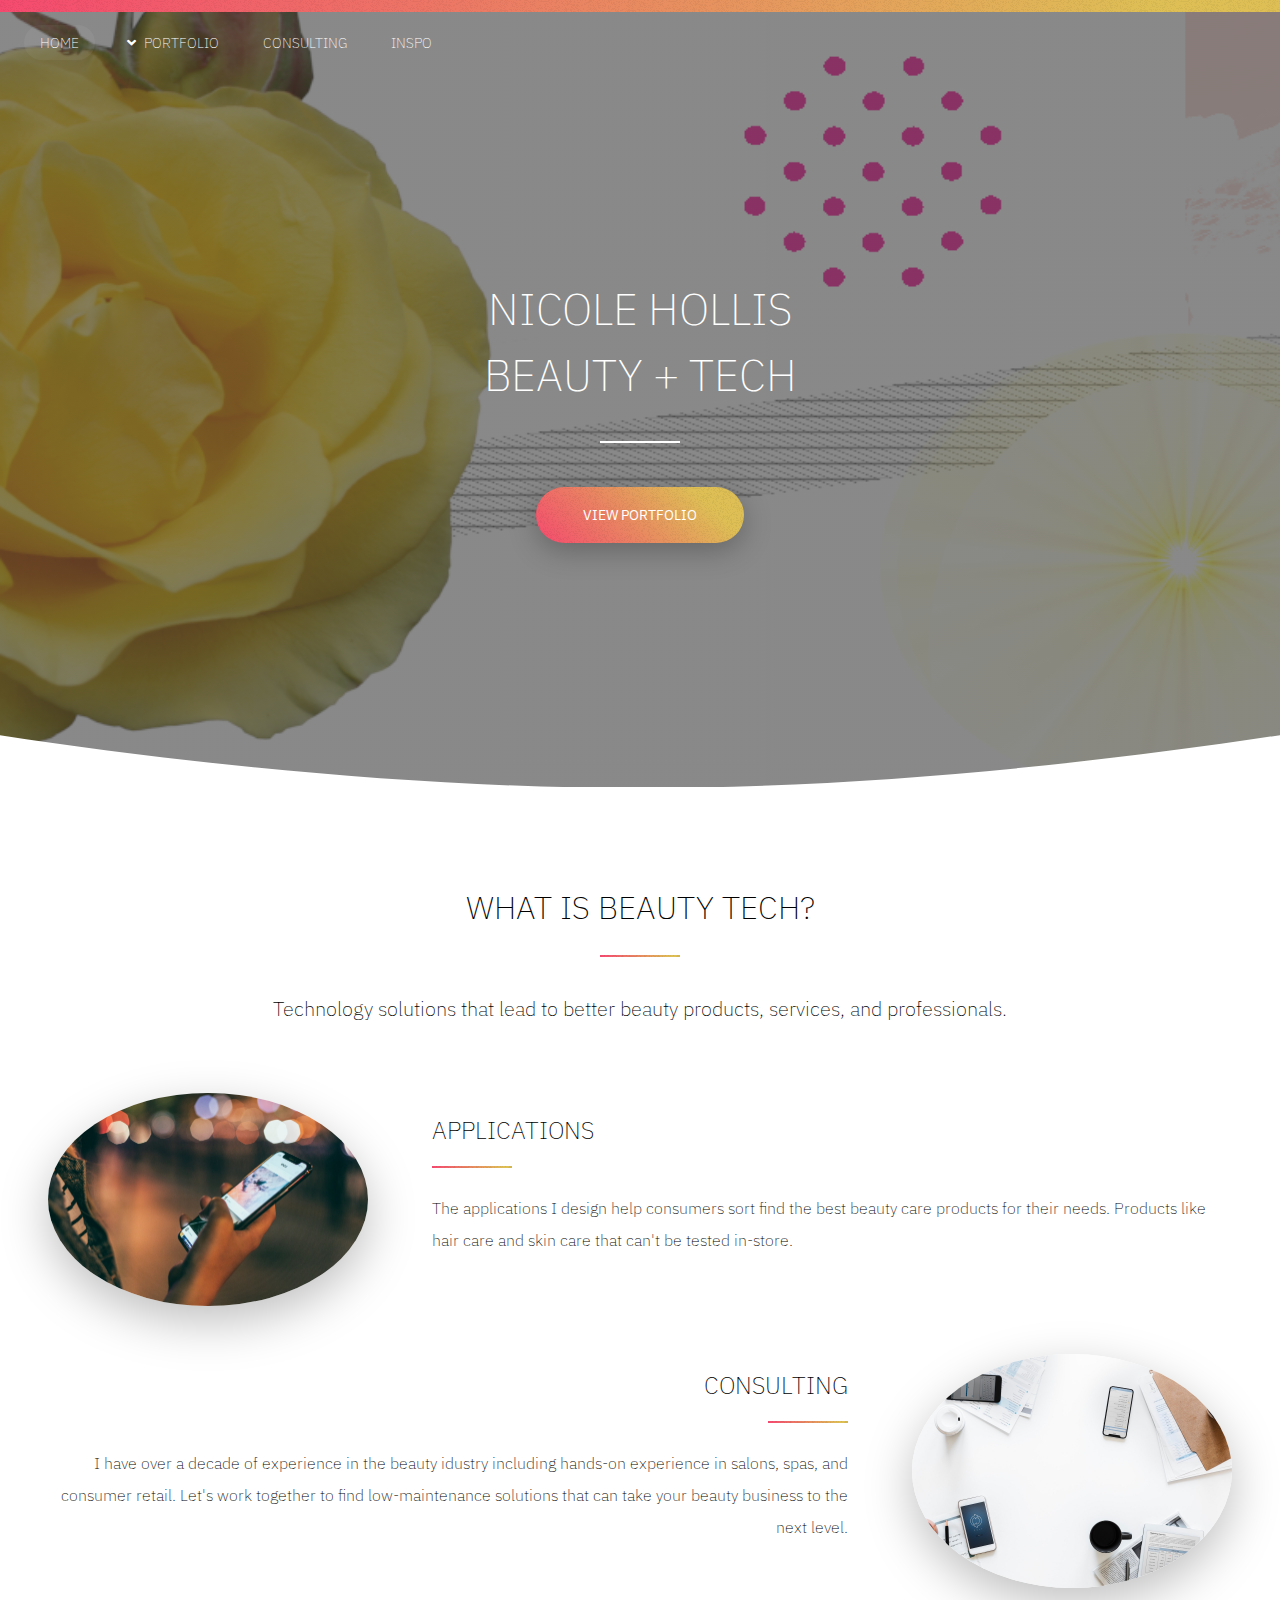
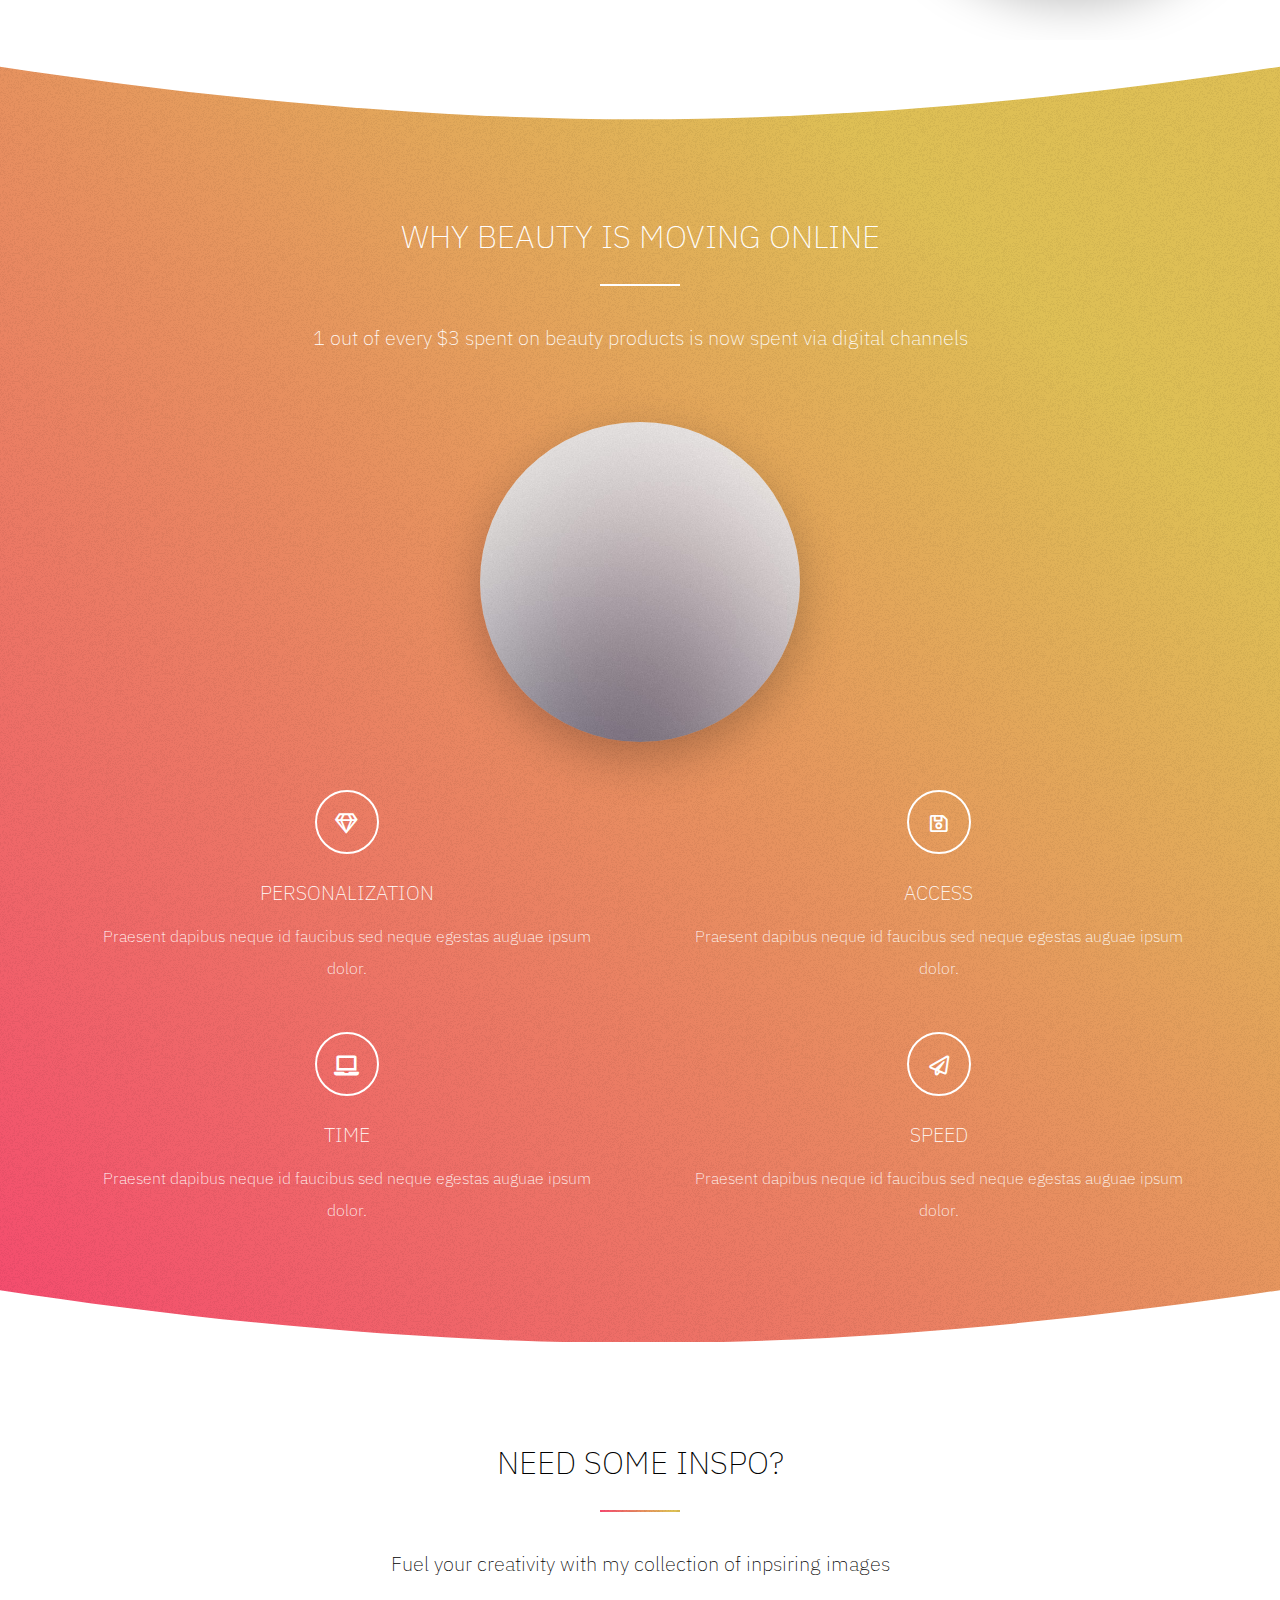
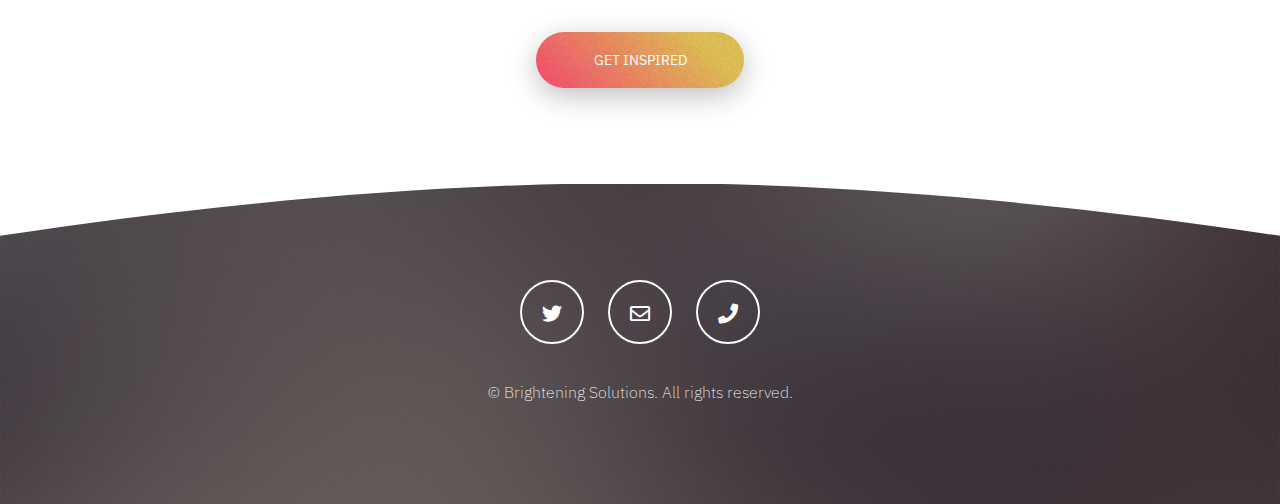
==== orange/index.html @ 6c5ded45 "Completed MVP" ====
<!DOCTYPE HTML>
<!--
	Hyperbolic by Pixelarity
	pixelarity.com | hello@pixelarity.com
	License: pixelarity.com/license
-->
<html>

<head>
	<title>Nicole Hollis</title>
	<meta charset="utf-8" />
	<meta name="viewport" content="width=device-width, initial-scale=1, user-scalable=no" />
	<meta name="description" content="" />
	<meta name="keywords" content="" />
	<link rel="stylesheet" href="assets/css/main.css" />
</head>

<body class="is-preload">

	<!-- Wrapper -->
	<div id="wrapper">

		<!-- Header -->
		<section id="header" class="alt">

			<!-- Nav -->
			<nav id="nav">
				<ul>
					<li class="current"><a href="index.html">Home</a></li>
					<li>
						<a href="#" class="icon solid fa-angle-down">Portfolio</a>
						<ul>
							<li><a href="#">Consumer</a></li>
							<li><a href="#">Enterprise</a></li>
							<li><a href="#">Just for Fun</a></li>
							<li>
								<!-- <a href="#">Submenu</a> -->
								<!-- <ul>
									<li><a href="#">Option One</a></li>
									<li><a href="#">Option Two</a></li>
									<li><a href="#">Option Three</a></li>
									<li><a href="#">Option Four</a></li>
								</ul> -->
							</li>
						</ul>
					</li>
					<li><a href="generic.html">Consulting</a></li>
					<li><a href="elements.html">Inspo</a></li>
				</ul>
			</nav>

		</section>

		<!-- Banner -->
		<section id="banner">
			<div class="content">
				<header class="major special">
					<h1>nicole hollis <br />
					beauty + tech</h1>


				</header>
				<ul class="actions special">
					<li><a href="#first" class="button primary wide scrolly">View Portfolio</a></li>
				</ul>
			</div>
		</section>

		<!-- Section -->
		<section class="wrapper style1" id="first">
			<div class="inner">
				<header class="major special">
					<h2>What is beauty tech?</h2>
					<p>Technology solutions that lead to better beauty products, services, and professionals.</p>
				</header>
				<div class="spotlights">
					<section>
						<div class="image"><img src="images/app-image.jpg" alt="" /></div>
						<div class="content">
							<header class="major">
								<h3>Applications</h3>
							</header>
							<p>The applications I design help consumers sort find the best beauty care products for their needs. Products like hair care and skin care that can't be tested in-store. </p>
						</div>
					</section>
					<section>
						<div class="image"><img src="images/consulting-image.jpg" alt="" /></div>
						<div class="content">
							<header class="major">
								<h3>Consulting</h3>
							</header>
							<p>I have over a decade of experience in the beauty idustry including hands-on experience in salons, spas, and consumer retail. Let's work together to find low-maintenance solutions that can take your beauty business to the next level. </p>
						</div>
					</section>
				</div>
			</div>
		</section>

		<!-- Section -->
		<section class="wrapper style2 alt">
			<div class="inner">
				<header class="major special">
					<h2>Why beauty is moving online</h2>
					<p>1 out of every $3 spent on beauty products is now spent via digital channels  </p>
				</header>
				<div class="features">
					<ul>
						<li>
							<span class="icon alt major fa-gem"></span>
							<h3>Personalization</h3>
							<p>Praesent dapibus neque id faucibus sed neque egestas auguae ipsum dolor.</p>
						</li>
						<li>
							<span class="icon alt major solid fa-laptop"></span>
							<h3>Time</h3>
							<p>Praesent dapibus neque id faucibus sed neque egestas auguae ipsum dolor.</p>
						</li>
					</ul>
					<span class="image"><img src="images/pic03.jpg" alt="" /></span>
					<ul>
						<li>
							<span class="icon alt major fa-save"></span>
							<h3>Access</h3>
							<p>Praesent dapibus neque id faucibus sed neque egestas auguae ipsum dolor.</p>
						</li>
						<li>
							<span class="icon alt major fa-paper-plane"></span>
							<h3>Speed</h3>
							<p>Praesent dapibus neque id faucibus sed neque egestas auguae ipsum dolor.</p>
						</li>
					</ul>
				</div>
			</div>
		</section>

		<!-- Section -->
		<section class="wrapper style1">
			<div class="inner">
				<header class="major special alt">
					<h2>Need Some Inspo?</h2>
					<p>Fuel your creativity with my collection of inpsiring images</p>
				</header>
				<ul class="actions special">
					<li><a href="#" class="button primary wide">Get Inspired</a></li>
				</ul>
			</div>
		</section>

		<!-- Footer -->
		<section id="footer">
			<ul class="icons">
				<li><a href="twitter.com/beautytechy" class="icon alt brands fa-twitter"><span class="label">Twitter</span></a></li>
				<!-- <li><a href="#" class="icon alt brands fa-facebook-f"><span class="label">Facebook</span></a></li> -->
				<!-- <li><a href="#" class="icon alt brands fa-instagram"><span class="label">Instagram</span></a></li> -->
				<li><a href="mailto:nicole@brighteningsolutions.com" class="icon alt fa-envelope"><span class="label">Email</span></a></li>
				<li><a href="tel:+1-310-571-7264" class="icon alt solid fa-phone"><span class="label">Phone</span></a></li>
			</ul>
			<p class="copyright">
				&copy; Brightening Solutions. All rights reserved.
			</p>
		</section>

	</div>

	<!-- Scripts -->
	<script src="assets/js/jquery.min.js"></script>
	<script src="assets/js/jquery.dropotron.min.js"></script>
	<script src="assets/js/jquery.scrollex.min.js"></script>
	<script src="assets/js/jquery.scrolly.min.js"></script>
	<script src="assets/js/browser.min.js"></script>
	<script src="assets/js/breakpoints.min.js"></script>
	<script src="assets/js/util.js"></script>
	<script src="assets/js/main.js"></script>

</body>

</html>
---- orange/assets/css/main.css ----
@import url(fontawesome-all.min.css);
@import url("https://fonts.googleapis.com/css?family=IBM+Plex+Sans:200,200i,400,400i");

/*
	Hyperbolic by Pixelarity
	pixelarity.com | hello@pixelarity.com
	License: pixelarity.com/license
*/

html, body, div, span, applet, object,
iframe, h1, h2, h3, h4, h5, h6, p, blockquote,
pre, a, abbr, acronym, address, big, cite,
code, del, dfn, em, img, ins, kbd, q, s, samp,
small, strike, strong, sub, sup, tt, var, b,
u, i, center, dl, dt, dd, ol, ul, li, fieldset,
form, label, legend, table, caption, tbody,
tfoot, thead, tr, th, td, article, aside,
canvas, details, embed, figure, figcaption,
footer, header, hgroup, menu, nav, output, ruby,
section, summary, time, mark, audio, video {
	margin: 0;
	padding: 0;
	border: 0;
	font-size: 100%;
	font: inherit;
	vertical-align: baseline;}

article, aside, details, figcaption, figure,
footer, header, hgroup, menu, nav, section {
	display: block;}

body {
	line-height: 1;
}

ol, ul {
	list-style: none;
}

blockquote, q {
	quotes: none;
}

	blockquote:before, blockquote:after, q:before, q:after {
		content: '';
		content: none;
	}

table {
	border-collapse: collapse;
	border-spacing: 0;
}

body {
	-webkit-text-size-adjust: none;
}

mark {
	background-color: transparent;
	color: inherit;
}

input::-moz-focus-inner {
	border: 0;
	padding: 0;
}

input, select, textarea {
	-moz-appearance: none;
	-webkit-appearance: none;
	-ms-appearance: none;
	appearance: none;
}

/* Basic */

	@-ms-viewport {
		width: device-width;
	}

	body {
		-ms-overflow-style: scrollbar;
	}

	@media screen and (max-width: 480px) {

		html, body {
			min-width: 320px;
		}

	}

	html {
		box-sizing: border-box;
	}

	*, *:before, *:after {
		box-sizing: inherit;
	}

	body.is-preload *, body.is-preload *:before, body.is-preload *:after {
		-moz-animation: none !important;
		-webkit-animation: none !important;
		-ms-animation: none !important;
		animation: none !important;
		-moz-transition: none !important;
		-webkit-transition: none !important;
		-ms-transition: none !important;
		transition: none !important;
	}

/* Typography */

	html {
		font-size: 14pt;
	}

		@media screen and (max-width: 1680px) {

			html {
				font-size: 12pt;
			}

		}

		@media screen and (max-width: 736px) {

			html {
				font-size: 11pt;
			}

		}

		@media screen and (max-width: 360px) {

			html {
				font-size: 10pt;
			}

		}

	body {
		background-color: #333333;
		color: #000000;
	}

	body, input, select, textarea {
		font-family: "IBM Plex Sans", Helvetica, sans-serif;
		font-weight: 200;
		font-size: 1rem;
		line-height: 2;
	}

	a {
		-moz-transition: color 0.2s ease-in-out, border-bottom-color 0.2s ease-in-out;
		-webkit-transition: color 0.2s ease-in-out, border-bottom-color 0.2s ease-in-out;
		-ms-transition: color 0.2s ease-in-out, border-bottom-color 0.2s ease-in-out;
		transition: color 0.2s ease-in-out, border-bottom-color 0.2s ease-in-out;
		border-bottom: dotted 1px;
		text-decoration: none;
	}

		a:hover {
			border-bottom-color: transparent;
		}

	strong, b {
		font-weight: 400;
	}

	em, i {
		font-style: italic;
	}

	p {
		margin: 0 0 2rem 0;
	}

	h1, h2, h3, h4, h5, h6 {
		font-weight: 200;
		line-height: 1.5;
		margin: 0 0 1.5rem 0;
		text-transform: uppercase;
	}

		h1 a, h2 a, h3 a, h4 a, h5 a, h6 a {
			color: inherit;
			text-decoration: none;
		}

	h1 {
		font-size: 3.25rem;
	}

	h2 {
		font-size: 2.5rem;
	}

	h3 {
		font-size: 1.75rem;
	}

	h4 {
		font-size: 1.25rem;
	}

	h5 {
		font-size: 0.9rem;
	}

	h6 {
		font-size: 0.7rem;
	}

	@media screen and (max-width: 1280px) {

		h1 {
			font-size: 2.75rem;
		}

		h2 {
			font-size: 2rem;
		}

		h3 {
			font-size: 1.5rem;
		}

	}

	@media screen and (max-width: 736px) {

		h1 {
			font-size: 2.25rem;
		}

		h2 {
			font-size: 1.5rem;
		}

		h3 {
			font-size: 1.25rem;
		}

	}

	sub {
		font-size: 0.8rem;
		position: relative;
		top: 0.5rem;
	}

	sup {
		font-size: 0.8rem;
		position: relative;
		top: -0.5rem;
	}

	blockquote {
		border-left: solid 0.5rem;
		font-style: italic;
		margin: 0 0 2rem 0;
		padding: 1rem 0 1rem 2rem;
	}

	code {
		border-radius: 6px;
		border: solid 1px;
		font-family: "Courier New", monospace;
		font-size: 0.9rem;
		margin: 0 0.25rem;
		padding: 0.25rem 0.65rem;
	}

	pre {
		-webkit-overflow-scrolling: touch;
		font-family: "Courier New", monospace;
		font-size: 0.9rem;
		margin: 0 0 2rem 0;
	}

		pre code {
			display: block;
			line-height: 1.75;
			padding: 1rem 1.5rem;
			overflow-x: auto;
		}

	hr {
		border: 0;
		border-bottom: solid 1px;
		margin: 2rem 0;
	}

		hr.major {
			margin: 4rem 0;
		}

		@media screen and (max-width: 736px) {

			hr.major {
				margin: 3rem 0;
			}

		}

	header.major h1, header.major h2, header.major h3, header.major h4, header.major h5, header.major h6 {
		margin: 0 0 0.875em 0;
		padding-bottom: 0.875em;
	}

		header.major h1:after, header.major h2:after, header.major h3:after, header.major h4:after, header.major h5:after, header.major h6:after {
			position: relative;
			top: 0.75em;
			content: '';
			height: 2px;
			display: block;
			width: 5rem;
		}

	header.major p {
		font-size: 1.25rem;
		margin: 0 0 6rem 0;
	}

	header.major.alt {
		margin-bottom: -3rem;
	}

	header.special {
		text-align: center;
	}

		header.special.major h1:after, header.special.major h2:after, header.special.major h3:after, header.special.major h4:after, header.special.major h5:after, header.special.major h6:after {
			margin: 0 auto;
		}

	@media screen and (max-width: 1280px) {

		header.major p {
			margin: 0 0 4rem 0;
		}

		header.major.alt {
			margin-bottom: -1rem;
		}

	}

	@media screen and (max-width: 736px) {

		header.major p {
			font-size: 1rem;
			margin: 0 0 3rem 0;
		}

		header.major.alt {
			margin-bottom: -1rem;
		}

	}

	@media screen and (max-width: 480px) {

		header.major p br {
			display: none;
		}

	}

	input, select, textarea {
		color: #000000;
	}

	a {
		color: #f54a6f;
	}

	strong, b {
		color: #000000;
	}

	h1, h2, h3, h4, h5, h6 {
		color: #000000;
	}

	blockquote {
		border-left-color: rgba(0, 0, 0, 0.125);
	}

	code {
		background: rgba(0, 0, 0, 0.05);
		border-color: rgba(0, 0, 0, 0.125);
	}

	hr {
		border-bottom-color: rgba(0, 0, 0, 0.125);
	}

	header.major h1:after, header.major h2:after, header.major h3:after, header.major h4:after, header.major h5:after, header.major h6:after {
		background-color: #f54a6f;
		background-image: url("../../images/overlay.png"), linear-gradient(90deg, rgba(245, 74, 111, 0), #debf55 90%);
		background-size: auto, auto;
		background-repeat: repeat, no-repeat;
	}

/* Row */

	.row {
		display: flex;
		flex-wrap: wrap;
		box-sizing: border-box;
		align-items: stretch;
	}

		.row > * {
			box-sizing: border-box;
		}

		.row.gtr-uniform > * > :last-child {
			margin-bottom: 0;
		}

		.row.aln-left {
			justify-content: flex-start;
		}

		.row.aln-center {
			justify-content: center;
		}

		.row.aln-right {
			justify-content: flex-end;
		}

		.row.aln-top {
			align-items: flex-start;
		}

		.row.aln-middle {
			align-items: center;
		}

		.row.aln-bottom {
			align-items: flex-end;
		}

		.row > .imp {
			order: -1;
		}

		.row > .col-1 {
			width: 8.33333%;
		}

		.row > .off-1 {
			margin-left: 8.33333%;
		}

		.row > .col-2 {
			width: 16.66667%;
		}

		.row > .off-2 {
			margin-left: 16.66667%;
		}

		.row > .col-3 {
			width: 25%;
		}

		.row > .off-3 {
			margin-left: 25%;
		}

		.row > .col-4 {
			width: 33.33333%;
		}

		.row > .off-4 {
			margin-left: 33.33333%;
		}

		.row > .col-5 {
			width: 41.66667%;
		}

		.row > .off-5 {
			margin-left: 41.66667%;
		}

		.row > .col-6 {
			width: 50%;
		}

		.row > .off-6 {
			margin-left: 50%;
		}

		.row > .col-7 {
			width: 58.33333%;
		}

		.row > .off-7 {
			margin-left: 58.33333%;
		}

		.row > .col-8 {
			width: 66.66667%;
		}

		.row > .off-8 {
			margin-left: 66.66667%;
		}

		.row > .col-9 {
			width: 75%;
		}

		.row > .off-9 {
			margin-left: 75%;
		}

		.row > .col-10 {
			width: 83.33333%;
		}

		.row > .off-10 {
			margin-left: 83.33333%;
		}

		.row > .col-11 {
			width: 91.66667%;
		}

		.row > .off-11 {
			margin-left: 91.66667%;
		}

		.row > .col-12 {
			width: 100%;
		}

		.row > .off-12 {
			margin-left: 100%;
		}

		.row.gtr-0 {
			margin-top: 0;
			margin-left: 0rem;
		}

			.row.gtr-0 > * {
				padding: 0 0 0 0rem;
			}

			.row.gtr-0.gtr-uniform {
				margin-top: 0rem;
			}

				.row.gtr-0.gtr-uniform > * {
					padding-top: 0rem;
				}

		.row.gtr-25 {
			margin-top: 0;
			margin-left: -0.5rem;
		}

			.row.gtr-25 > * {
				padding: 0 0 0 0.5rem;
			}

			.row.gtr-25.gtr-uniform {
				margin-top: -0.5rem;
			}

				.row.gtr-25.gtr-uniform > * {
					padding-top: 0.5rem;
				}

		.row.gtr-50 {
			margin-top: 0;
			margin-left: -1rem;
		}

			.row.gtr-50 > * {
				padding: 0 0 0 1rem;
			}

			.row.gtr-50.gtr-uniform {
				margin-top: -1rem;
			}

				.row.gtr-50.gtr-uniform > * {
					padding-top: 1rem;
				}

		.row {
			margin-top: 0;
			margin-left: -2rem;
		}

			.row > * {
				padding: 0 0 0 2rem;
			}

			.row.gtr-uniform {
				margin-top: -2rem;
			}

				.row.gtr-uniform > * {
					padding-top: 2rem;
				}

		.row.gtr-150 {
			margin-top: 0;
			margin-left: -3rem;
		}

			.row.gtr-150 > * {
				padding: 0 0 0 3rem;
			}

			.row.gtr-150.gtr-uniform {
				margin-top: -3rem;
			}

				.row.gtr-150.gtr-uniform > * {
					padding-top: 3rem;
				}

		.row.gtr-200 {
			margin-top: 0;
			margin-left: -4rem;
		}

			.row.gtr-200 > * {
				padding: 0 0 0 4rem;
			}

			.row.gtr-200.gtr-uniform {
				margin-top: -4rem;
			}

				.row.gtr-200.gtr-uniform > * {
					padding-top: 4rem;
				}

		@media screen and (max-width: 1680px) {

			.row {
				display: flex;
				flex-wrap: wrap;
				box-sizing: border-box;
				align-items: stretch;
			}

				.row > * {
					box-sizing: border-box;
				}

				.row.gtr-uniform > * > :last-child {
					margin-bottom: 0;
				}

				.row.aln-left {
					justify-content: flex-start;
				}

				.row.aln-center {
					justify-content: center;
				}

				.row.aln-right {
					justify-content: flex-end;
				}

				.row.aln-top {
					align-items: flex-start;
				}

				.row.aln-middle {
					align-items: center;
				}

				.row.aln-bottom {
					align-items: flex-end;
				}

				.row > .imp-xlarge {
					order: -1;
				}

				.row > .col-1-xlarge {
					width: 8.33333%;
				}

				.row > .off-1-xlarge {
					margin-left: 8.33333%;
				}

				.row > .col-2-xlarge {
					width: 16.66667%;
				}

				.row > .off-2-xlarge {
					margin-left: 16.66667%;
				}

				.row > .col-3-xlarge {
					width: 25%;
				}

				.row > .off-3-xlarge {
					margin-left: 25%;
				}

				.row > .col-4-xlarge {
					width: 33.33333%;
				}

				.row > .off-4-xlarge {
					margin-left: 33.33333%;
				}

				.row > .col-5-xlarge {
					width: 41.66667%;
				}

				.row > .off-5-xlarge {
					margin-left: 41.66667%;
				}

				.row > .col-6-xlarge {
					width: 50%;
				}

				.row > .off-6-xlarge {
					margin-left: 50%;
				}

				.row > .col-7-xlarge {
					width: 58.33333%;
				}

				.row > .off-7-xlarge {
					margin-left: 58.33333%;
				}

				.row > .col-8-xlarge {
					width: 66.66667%;
				}

				.row > .off-8-xlarge {
					margin-left: 66.66667%;
				}

				.row > .col-9-xlarge {
					width: 75%;
				}

				.row > .off-9-xlarge {
					margin-left: 75%;
				}

				.row > .col-10-xlarge {
					width: 83.33333%;
				}

				.row > .off-10-xlarge {
					margin-left: 83.33333%;
				}

				.row > .col-11-xlarge {
					width: 91.66667%;
				}

				.row > .off-11-xlarge {
					margin-left: 91.66667%;
				}

				.row > .col-12-xlarge {
					width: 100%;
				}

				.row > .off-12-xlarge {
					margin-left: 100%;
				}

				.row.gtr-0 {
					margin-top: 0;
					margin-left: 0rem;
				}

					.row.gtr-0 > * {
						padding: 0 0 0 0rem;
					}

					.row.gtr-0.gtr-uniform {
						margin-top: 0rem;
					}

						.row.gtr-0.gtr-uniform > * {
							padding-top: 0rem;
						}

				.row.gtr-25 {
					margin-top: 0;
					margin-left: -0.5rem;
				}

					.row.gtr-25 > * {
						padding: 0 0 0 0.5rem;
					}

					.row.gtr-25.gtr-uniform {
						margin-top: -0.5rem;
					}

						.row.gtr-25.gtr-uniform > * {
							padding-top: 0.5rem;
						}

				.row.gtr-50 {
					margin-top: 0;
					margin-left: -1rem;
				}

					.row.gtr-50 > * {
						padding: 0 0 0 1rem;
					}

					.row.gtr-50.gtr-uniform {
						margin-top: -1rem;
					}

						.row.gtr-50.gtr-uniform > * {
							padding-top: 1rem;
						}

				.row {
					margin-top: 0;
					margin-left: -2rem;
				}

					.row > * {
						padding: 0 0 0 2rem;
					}

					.row.gtr-uniform {
						margin-top: -2rem;
					}

						.row.gtr-uniform > * {
							padding-top: 2rem;
						}

				.row.gtr-150 {
					margin-top: 0;
					margin-left: -3rem;
				}

					.row.gtr-150 > * {
						padding: 0 0 0 3rem;
					}

					.row.gtr-150.gtr-uniform {
						margin-top: -3rem;
					}

						.row.gtr-150.gtr-uniform > * {
							padding-top: 3rem;
						}

				.row.gtr-200 {
					margin-top: 0;
					margin-left: -4rem;
				}

					.row.gtr-200 > * {
						padding: 0 0 0 4rem;
					}

					.row.gtr-200.gtr-uniform {
						margin-top: -4rem;
					}

						.row.gtr-200.gtr-uniform > * {
							padding-top: 4rem;
						}

		}

		@media screen and (max-width: 1280px) {

			.row {
				display: flex;
				flex-wrap: wrap;
				box-sizing: border-box;
				align-items: stretch;
			}

				.row > * {
					box-sizing: border-box;
				}

				.row.gtr-uniform > * > :last-child {
					margin-bottom: 0;
				}

				.row.aln-left {
					justify-content: flex-start;
				}

				.row.aln-center {
					justify-content: center;
				}

				.row.aln-right {
					justify-content: flex-end;
				}

				.row.aln-top {
					align-items: flex-start;
				}

				.row.aln-middle {
					align-items: center;
				}

				.row.aln-bottom {
					align-items: flex-end;
				}

				.row > .imp-large {
					order: -1;
				}

				.row > .col-1-large {
					width: 8.33333%;
				}

				.row > .off-1-large {
					margin-left: 8.33333%;
				}

				.row > .col-2-large {
					width: 16.66667%;
				}

				.row > .off-2-large {
					margin-left: 16.66667%;
				}

				.row > .col-3-large {
					width: 25%;
				}

				.row > .off-3-large {
					margin-left: 25%;
				}

				.row > .col-4-large {
					width: 33.33333%;
				}

				.row > .off-4-large {
					margin-left: 33.33333%;
				}

				.row > .col-5-large {
					width: 41.66667%;
				}

				.row > .off-5-large {
					margin-left: 41.66667%;
				}

				.row > .col-6-large {
					width: 50%;
				}

				.row > .off-6-large {
					margin-left: 50%;
				}

				.row > .col-7-large {
					width: 58.33333%;
				}

				.row > .off-7-large {
					margin-left: 58.33333%;
				}

				.row > .col-8-large {
					width: 66.66667%;
				}

				.row > .off-8-large {
					margin-left: 66.66667%;
				}

				.row > .col-9-large {
					width: 75%;
				}

				.row > .off-9-large {
					margin-left: 75%;
				}

				.row > .col-10-large {
					width: 83.33333%;
				}

				.row > .off-10-large {
					margin-left: 83.33333%;
				}

				.row > .col-11-large {
					width: 91.66667%;
				}

				.row > .off-11-large {
					margin-left: 91.66667%;
				}

				.row > .col-12-large {
					width: 100%;
				}

				.row > .off-12-large {
					margin-left: 100%;
				}

				.row.gtr-0 {
					margin-top: 0;
					margin-left: 0rem;
				}

					.row.gtr-0 > * {
						padding: 0 0 0 0rem;
					}

					.row.gtr-0.gtr-uniform {
						margin-top: 0rem;
					}

						.row.gtr-0.gtr-uniform > * {
							padding-top: 0rem;
						}

				.row.gtr-25 {
					margin-top: 0;
					margin-left: -0.375rem;
				}

					.row.gtr-25 > * {
						padding: 0 0 0 0.375rem;
					}

					.row.gtr-25.gtr-uniform {
						margin-top: -0.375rem;
					}

						.row.gtr-25.gtr-uniform > * {
							padding-top: 0.375rem;
						}

				.row.gtr-50 {
					margin-top: 0;
					margin-left: -0.75rem;
				}

					.row.gtr-50 > * {
						padding: 0 0 0 0.75rem;
					}

					.row.gtr-50.gtr-uniform {
						margin-top: -0.75rem;
					}

						.row.gtr-50.gtr-uniform > * {
							padding-top: 0.75rem;
						}

				.row {
					margin-top: 0;
					margin-left: -1.5rem;
				}

					.row > * {
						padding: 0 0 0 1.5rem;
					}

					.row.gtr-uniform {
						margin-top: -1.5rem;
					}

						.row.gtr-uniform > * {
							padding-top: 1.5rem;
						}

				.row.gtr-150 {
					margin-top: 0;
					margin-left: -2.25rem;
				}

					.row.gtr-150 > * {
						padding: 0 0 0 2.25rem;
					}

					.row.gtr-150.gtr-uniform {
						margin-top: -2.25rem;
					}

						.row.gtr-150.gtr-uniform > * {
							padding-top: 2.25rem;
						}

				.row.gtr-200 {
					margin-top: 0;
					margin-left: -3rem;
				}

					.row.gtr-200 > * {
						padding: 0 0 0 3rem;
					}

					.row.gtr-200.gtr-uniform {
						margin-top: -3rem;
					}

						.row.gtr-200.gtr-uniform > * {
							padding-top: 3rem;
						}

		}

		@media screen and (max-width: 980px) {

			.row {
				display: flex;
				flex-wrap: wrap;
				box-sizing: border-box;
				align-items: stretch;
			}

				.row > * {
					box-sizing: border-box;
				}

				.row.gtr-uniform > * > :last-child {
					margin-bottom: 0;
				}

				.row.aln-left {
					justify-content: flex-start;
				}

				.row.aln-center {
					justify-content: center;
				}

				.row.aln-right {
					justify-content: flex-end;
				}

				.row.aln-top {
					align-items: flex-start;
				}

				.row.aln-middle {
					align-items: center;
				}

				.row.aln-bottom {
					align-items: flex-end;
				}

				.row > .imp-medium {
					order: -1;
				}

				.row > .col-1-medium {
					width: 8.33333%;
				}

				.row > .off-1-medium {
					margin-left: 8.33333%;
				}

				.row > .col-2-medium {
					width: 16.66667%;
				}

				.row > .off-2-medium {
					margin-left: 16.66667%;
				}

				.row > .col-3-medium {
					width: 25%;
				}

				.row > .off-3-medium {
					margin-left: 25%;
				}

				.row > .col-4-medium {
					width: 33.33333%;
				}

				.row > .off-4-medium {
					margin-left: 33.33333%;
				}

				.row > .col-5-medium {
					width: 41.66667%;
				}

				.row > .off-5-medium {
					margin-left: 41.66667%;
				}

				.row > .col-6-medium {
					width: 50%;
				}

				.row > .off-6-medium {
					margin-left: 50%;
				}

				.row > .col-7-medium {
					width: 58.33333%;
				}

				.row > .off-7-medium {
					margin-left: 58.33333%;
				}

				.row > .col-8-medium {
					width: 66.66667%;
				}

				.row > .off-8-medium {
					margin-left: 66.66667%;
				}

				.row > .col-9-medium {
					width: 75%;
				}

				.row > .off-9-medium {
					margin-left: 75%;
				}

				.row > .col-10-medium {
					width: 83.33333%;
				}

				.row > .off-10-medium {
					margin-left: 83.33333%;
				}

				.row > .col-11-medium {
					width: 91.66667%;
				}

				.row > .off-11-medium {
					margin-left: 91.66667%;
				}

				.row > .col-12-medium {
					width: 100%;
				}

				.row > .off-12-medium {
					margin-left: 100%;
				}

				.row.gtr-0 {
					margin-top: 0;
					margin-left: 0rem;
				}

					.row.gtr-0 > * {
						padding: 0 0 0 0rem;
					}

					.row.gtr-0.gtr-uniform {
						margin-top: 0rem;
					}

						.row.gtr-0.gtr-uniform > * {
							padding-top: 0rem;
						}

				.row.gtr-25 {
					margin-top: 0;
					margin-left: -0.375rem;
				}

					.row.gtr-25 > * {
						padding: 0 0 0 0.375rem;
					}

					.row.gtr-25.gtr-uniform {
						margin-top: -0.375rem;
					}

						.row.gtr-25.gtr-uniform > * {
							padding-top: 0.375rem;
						}

				.row.gtr-50 {
					margin-top: 0;
					margin-left: -0.75rem;
				}

					.row.gtr-50 > * {
						padding: 0 0 0 0.75rem;
					}

					.row.gtr-50.gtr-uniform {
						margin-top: -0.75rem;
					}

						.row.gtr-50.gtr-uniform > * {
							padding-top: 0.75rem;
						}

				.row {
					margin-top: 0;
					margin-left: -1.5rem;
				}

					.row > * {
						padding: 0 0 0 1.5rem;
					}

					.row.gtr-uniform {
						margin-top: -1.5rem;
					}

						.row.gtr-uniform > * {
							padding-top: 1.5rem;
						}

				.row.gtr-150 {
					margin-top: 0;
					margin-left: -2.25rem;
				}

					.row.gtr-150 > * {
						padding: 0 0 0 2.25rem;
					}

					.row.gtr-150.gtr-uniform {
						margin-top: -2.25rem;
					}

						.row.gtr-150.gtr-uniform > * {
							padding-top: 2.25rem;
						}

				.row.gtr-200 {
					margin-top: 0;
					margin-left: -3rem;
				}

					.row.gtr-200 > * {
						padding: 0 0 0 3rem;
					}

					.row.gtr-200.gtr-uniform {
						margin-top: -3rem;
					}

						.row.gtr-200.gtr-uniform > * {
							padding-top: 3rem;
						}

		}

		@media screen and (max-width: 736px) {

			.row {
				display: flex;
				flex-wrap: wrap;
				box-sizing: border-box;
				align-items: stretch;
			}

				.row > * {
					box-sizing: border-box;
				}

				.row.gtr-uniform > * > :last-child {
					margin-bottom: 0;
				}

				.row.aln-left {
					justify-content: flex-start;
				}

				.row.aln-center {
					justify-content: center;
				}

				.row.aln-right {
					justify-content: flex-end;
				}

				.row.aln-top {
					align-items: flex-start;
				}

				.row.aln-middle {
					align-items: center;
				}

				.row.aln-bottom {
					align-items: flex-end;
				}

				.row > .imp-small {
					order: -1;
				}

				.row > .col-1-small {
					width: 8.33333%;
				}

				.row > .off-1-small {
					margin-left: 8.33333%;
				}

				.row > .col-2-small {
					width: 16.66667%;
				}

				.row > .off-2-small {
					margin-left: 16.66667%;
				}

				.row > .col-3-small {
					width: 25%;
				}

				.row > .off-3-small {
					margin-left: 25%;
				}

				.row > .col-4-small {
					width: 33.33333%;
				}

				.row > .off-4-small {
					margin-left: 33.33333%;
				}

				.row > .col-5-small {
					width: 41.66667%;
				}

				.row > .off-5-small {
					margin-left: 41.66667%;
				}

				.row > .col-6-small {
					width: 50%;
				}

				.row > .off-6-small {
					margin-left: 50%;
				}

				.row > .col-7-small {
					width: 58.33333%;
				}

				.row > .off-7-small {
					margin-left: 58.33333%;
				}

				.row > .col-8-small {
					width: 66.66667%;
				}

				.row > .off-8-small {
					margin-left: 66.66667%;
				}

				.row > .col-9-small {
					width: 75%;
				}

				.row > .off-9-small {
					margin-left: 75%;
				}

				.row > .col-10-small {
					width: 83.33333%;
				}

				.row > .off-10-small {
					margin-left: 83.33333%;
				}

				.row > .col-11-small {
					width: 91.66667%;
				}

				.row > .off-11-small {
					margin-left: 91.66667%;
				}

				.row > .col-12-small {
					width: 100%;
				}

				.row > .off-12-small {
					margin-left: 100%;
				}

				.row.gtr-0 {
					margin-top: 0;
					margin-left: 0rem;
				}

					.row.gtr-0 > * {
						padding: 0 0 0 0rem;
					}

					.row.gtr-0.gtr-uniform {
						margin-top: 0rem;
					}

						.row.gtr-0.gtr-uniform > * {
							padding-top: 0rem;
						}

				.row.gtr-25 {
					margin-top: 0;
					margin-left: -0.3125rem;
				}

					.row.gtr-25 > * {
						padding: 0 0 0 0.3125rem;
					}

					.row.gtr-25.gtr-uniform {
						margin-top: -0.3125rem;
					}

						.row.gtr-25.gtr-uniform > * {
							padding-top: 0.3125rem;
						}

				.row.gtr-50 {
					margin-top: 0;
					margin-left: -0.625rem;
				}

					.row.gtr-50 > * {
						padding: 0 0 0 0.625rem;
					}

					.row.gtr-50.gtr-uniform {
						margin-top: -0.625rem;
					}

						.row.gtr-50.gtr-uniform > * {
							padding-top: 0.625rem;
						}

				.row {
					margin-top: 0;
					margin-left: -1.25rem;
				}

					.row > * {
						padding: 0 0 0 1.25rem;
					}

					.row.gtr-uniform {
						margin-top: -1.25rem;
					}

						.row.gtr-uniform > * {
							padding-top: 1.25rem;
						}

				.row.gtr-150 {
					margin-top: 0;
					margin-left: -1.875rem;
				}

					.row.gtr-150 > * {
						padding: 0 0 0 1.875rem;
					}

					.row.gtr-150.gtr-uniform {
						margin-top: -1.875rem;
					}

						.row.gtr-150.gtr-uniform > * {
							padding-top: 1.875rem;
						}

				.row.gtr-200 {
					margin-top: 0;
					margin-left: -2.5rem;
				}

					.row.gtr-200 > * {
						padding: 0 0 0 2.5rem;
					}

					.row.gtr-200.gtr-uniform {
						margin-top: -2.5rem;
					}

						.row.gtr-200.gtr-uniform > * {
							padding-top: 2.5rem;
						}

		}

		@media screen and (max-width: 480px) {

			.row {
				display: flex;
				flex-wrap: wrap;
				box-sizing: border-box;
				align-items: stretch;
			}

				.row > * {
					box-sizing: border-box;
				}

				.row.gtr-uniform > * > :last-child {
					margin-bottom: 0;
				}

				.row.aln-left {
					justify-content: flex-start;
				}

				.row.aln-center {
					justify-content: center;
				}

				.row.aln-right {
					justify-content: flex-end;
				}

				.row.aln-top {
					align-items: flex-start;
				}

				.row.aln-middle {
					align-items: center;
				}

				.row.aln-bottom {
					align-items: flex-end;
				}

				.row > .imp-xsmall {
					order: -1;
				}

				.row > .col-1-xsmall {
					width: 8.33333%;
				}

				.row > .off-1-xsmall {
					margin-left: 8.33333%;
				}

				.row > .col-2-xsmall {
					width: 16.66667%;
				}

				.row > .off-2-xsmall {
					margin-left: 16.66667%;
				}

				.row > .col-3-xsmall {
					width: 25%;
				}

				.row > .off-3-xsmall {
					margin-left: 25%;
				}

				.row > .col-4-xsmall {
					width: 33.33333%;
				}

				.row > .off-4-xsmall {
					margin-left: 33.33333%;
				}

				.row > .col-5-xsmall {
					width: 41.66667%;
				}

				.row > .off-5-xsmall {
					margin-left: 41.66667%;
				}

				.row > .col-6-xsmall {
					width: 50%;
				}

				.row > .off-6-xsmall {
					margin-left: 50%;
				}

				.row > .col-7-xsmall {
					width: 58.33333%;
				}

				.row > .off-7-xsmall {
					margin-left: 58.33333%;
				}

				.row > .col-8-xsmall {
					width: 66.66667%;
				}

				.row > .off-8-xsmall {
					margin-left: 66.66667%;
				}

				.row > .col-9-xsmall {
					width: 75%;
				}

				.row > .off-9-xsmall {
					margin-left: 75%;
				}

				.row > .col-10-xsmall {
					width: 83.33333%;
				}

				.row > .off-10-xsmall {
					margin-left: 83.33333%;
				}

				.row > .col-11-xsmall {
					width: 91.66667%;
				}

				.row > .off-11-xsmall {
					margin-left: 91.66667%;
				}

				.row > .col-12-xsmall {
					width: 100%;
				}

				.row > .off-12-xsmall {
					margin-left: 100%;
				}

				.row.gtr-0 {
					margin-top: 0;
					margin-left: 0rem;
				}

					.row.gtr-0 > * {
						padding: 0 0 0 0rem;
					}

					.row.gtr-0.gtr-uniform {
						margin-top: 0rem;
					}

						.row.gtr-0.gtr-uniform > * {
							padding-top: 0rem;
						}

				.row.gtr-25 {
					margin-top: 0;
					margin-left: -0.3125rem;
				}

					.row.gtr-25 > * {
						padding: 0 0 0 0.3125rem;
					}

					.row.gtr-25.gtr-uniform {
						margin-top: -0.3125rem;
					}

						.row.gtr-25.gtr-uniform > * {
							padding-top: 0.3125rem;
						}

				.row.gtr-50 {
					margin-top: 0;
					margin-left: -0.625rem;
				}

					.row.gtr-50 > * {
						padding: 0 0 0 0.625rem;
					}

					.row.gtr-50.gtr-uniform {
						margin-top: -0.625rem;
					}

						.row.gtr-50.gtr-uniform > * {
							padding-top: 0.625rem;
						}

				.row {
					margin-top: 0;
					margin-left: -1.25rem;
				}

					.row > * {
						padding: 0 0 0 1.25rem;
					}

					.row.gtr-uniform {
						margin-top: -1.25rem;
					}

						.row.gtr-uniform > * {
							padding-top: 1.25rem;
						}

				.row.gtr-150 {
					margin-top: 0;
					margin-left: -1.875rem;
				}

					.row.gtr-150 > * {
						padding: 0 0 0 1.875rem;
					}

					.row.gtr-150.gtr-uniform {
						margin-top: -1.875rem;
					}

						.row.gtr-150.gtr-uniform > * {
							padding-top: 1.875rem;
						}

				.row.gtr-200 {
					margin-top: 0;
					margin-left: -2.5rem;
				}

					.row.gtr-200 > * {
						padding: 0 0 0 2.5rem;
					}

					.row.gtr-200.gtr-uniform {
						margin-top: -2.5rem;
					}

						.row.gtr-200.gtr-uniform > * {
							padding-top: 2.5rem;
						}

		}

/* Box */

	.box {
		border: solid 1px;
		border-radius: 6px;
		margin-bottom: 2rem;
		padding: 1.5rem;
	}

		.box > :last-child {
			margin-bottom: 0;
		}

		.box.alt {
			border: 0;
			border-radius: 0;
			padding: 0;
		}

	.box {
		border-color: rgba(0, 0, 0, 0.125);
	}

/* Button */

	input[type="submit"],
	input[type="reset"],
	input[type="button"],
	button,
	.button {
		-moz-appearance: none;
		-webkit-appearance: none;
		-ms-appearance: none;
		appearance: none;
		-moz-transition: background-color 0.2s ease-in-out, box-shadow 0.2s ease-in-out, color 0.2s ease-in-out, -moz-transform 0.1s ease-in-out;
		-webkit-transition: background-color 0.2s ease-in-out, box-shadow 0.2s ease-in-out, color 0.2s ease-in-out, -webkit-transform 0.1s ease-in-out;
		-ms-transition: background-color 0.2s ease-in-out, box-shadow 0.2s ease-in-out, color 0.2s ease-in-out, -ms-transform 0.1s ease-in-out;
		transition: background-color 0.2s ease-in-out, box-shadow 0.2s ease-in-out, color 0.2s ease-in-out, transform 0.1s ease-in-out;
		border: 0;
		border-radius: 6px;
		cursor: pointer;
		display: inline-block;
		font-weight: 400;
		height: 3.5rem;
		line-height: 3.5rem;
		padding: 0 2rem;
		text-align: center;
		text-decoration: none;
		white-space: nowrap;
		text-transform: uppercase;
		font-size: 0.9rem;
		border-radius: 3.5rem;
	}

		input[type="submit"].small,
		input[type="reset"].small,
		input[type="button"].small,
		button.small,
		.button.small {
			font-size: 0.8rem;
			height: 2.625rem;
			line-height: 2.625rem;
			padding: 0 1.75rem;
		}

		input[type="submit"].large,
		input[type="reset"].large,
		input[type="button"].large,
		button.large,
		.button.large {
			font-size: 1.25rem;
			height: 4.375rem;
			line-height: 4.375rem;
			padding: 0 3rem;
		}

		input[type="submit"].wide,
		input[type="reset"].wide,
		input[type="button"].wide,
		button.wide,
		.button.wide {
			min-width: 13rem;
		}

		input[type="submit"].icon:before,
		input[type="reset"].icon:before,
		input[type="button"].icon:before,
		button.icon:before,
		.button.icon:before {
			margin-right: 0.5rem;
		}

		input[type="submit"].fit,
		input[type="reset"].fit,
		input[type="button"].fit,
		button.fit,
		.button.fit {
			width: 100%;
		}

		input[type="submit"].disabled, input[type="submit"]:disabled,
		input[type="reset"].disabled,
		input[type="reset"]:disabled,
		input[type="button"].disabled,
		input[type="button"]:disabled,
		button.disabled,
		button:disabled,
		.button.disabled,
		.button:disabled {
			pointer-events: none;
			opacity: 0.25;
		}

	input[type="submit"],
	input[type="reset"],
	input[type="button"],
	button,
	.button {
		background-color: transparent;
		box-shadow: inset 0 0 0 1px #000000;
		color: #000000 !important;
	}

		input[type="submit"]:hover,
		input[type="reset"]:hover,
		input[type="button"]:hover,
		button:hover,
		.button:hover {
			box-shadow: inset 0 0 0 1px #f54a6f;
			color: #f54a6f !important;
		}

			input[type="submit"]:hover:active,
			input[type="reset"]:hover:active,
			input[type="button"]:hover:active,
			button:hover:active,
			.button:hover:active {
				background-color: rgba(245, 74, 111, 0.25);
			}

		input[type="submit"].primary,
		input[type="reset"].primary,
		input[type="button"].primary,
		button.primary,
		.button.primary {
			background-color: #f54a6f;
			background-image: url("../../images/overlay.png"), linear-gradient(45deg, rgba(245, 74, 111, 0), #debf55 80%);
			background-size: auto, auto;
			background-repeat: repeat, no-repeat;
			box-shadow: 0 0.5rem 1.75rem 0 rgba(0, 0, 0, 0.25);
			color: #ffffff !important;
		}

			input[type="submit"].primary:hover,
			input[type="reset"].primary:hover,
			input[type="button"].primary:hover,
			button.primary:hover,
			.button.primary:hover {
				background-color: #f7718e;
			}

				input[type="submit"].primary:hover:active,
				input[type="reset"].primary:hover:active,
				input[type="button"].primary:hover:active,
				button.primary:hover:active,
				.button.primary:hover:active {
					background-color: #ed2954;
				}

/* Form */

	form {
		margin: 0 0 2rem 0;
	}

	input[type="text"],
	input[type="password"],
	input[type="email"],
	input[type="tel"],
	input[type="search"],
	input[type="url"],
	select,
	textarea {
		-moz-appearance: none;
		-webkit-appearance: none;
		-ms-appearance: none;
		appearance: none;
		background-color: transparent;
		border-radius: 6px;
		border: none;
		border: solid 1px;
		color: inherit;
		display: block;
		outline: 0;
		padding: 0 1.25rem;
		text-decoration: none;
		width: 100%;
	}

		input[type="text"]:invalid,
		input[type="password"]:invalid,
		input[type="email"]:invalid,
		input[type="tel"]:invalid,
		input[type="search"]:invalid,
		input[type="url"]:invalid,
		select:invalid,
		textarea:invalid {
			box-shadow: none;
		}

	label {
		display: block;
		font-size: 1rem;
		font-weight: 400;
		margin: 0 0 1rem 0;
	}

	input[type="text"],
	input[type="password"],
	input[type="email"],
	input[type="tel"],
	input[type="search"],
	input[type="url"] {
		height: 3.5rem;
	}

	select {
		background-size: 1.25rem;
		background-repeat: no-repeat;
		background-position: calc(100% - 1rem) center;
		height: 3.5rem;
		padding-right: 3.5rem;
		text-overflow: ellipsis;
	}

		select:focus::-ms-value {
			background-color: transparent;
		}

		select::-ms-expand {
			display: none;
		}

	textarea {
		padding: 0.75rem 1rem;
	}

	input[type="checkbox"],
	input[type="radio"] {
		-moz-appearance: none;
		-webkit-appearance: none;
		-ms-appearance: none;
		appearance: none;
		display: block;
		float: left;
		margin-right: -2rem;
		opacity: 0;
		width: 1rem;
		z-index: -1;
	}

		input[type="checkbox"] + label,
		input[type="radio"] + label {
			text-decoration: none;
			cursor: pointer;
			display: inline-block;
			font-size: 1rem;
			font-weight: 200;
			padding-left: 2.975rem;
			padding-right: 0.875rem;
			position: relative;
		}

			input[type="checkbox"] + label:before,
			input[type="radio"] + label:before {
				-moz-osx-font-smoothing: grayscale;
				-webkit-font-smoothing: antialiased;
				display: inline-block;
				font-style: normal;
				font-variant: normal;
				text-rendering: auto;
				line-height: 1;
				text-transform: none !important;
				font-family: 'Font Awesome 5 Free';
				font-weight: 900;
			}

			input[type="checkbox"] + label:before,
			input[type="radio"] + label:before {
				border-radius: 6px;
				border: solid 1px;
				content: '';
				display: inline-block;
				font-size: 0.85rem;
				height: 2.1rem;
				left: 0;
				line-height: 2.0125rem;
				position: absolute;
				text-align: center;
				top: -0.175rem;
				width: 2.1rem;
			}

		input[type="checkbox"]:checked + label:before,
		input[type="radio"]:checked + label:before {
			content: '\f00c';
		}

	input[type="checkbox"] + label:before {
		border-radius: 6px;
	}

	input[type="radio"] + label:before {
		border-radius: 100%;
	}

	::-webkit-input-placeholder {
		opacity: 1.0;
	}

	:-moz-placeholder {
		opacity: 1.0;
	}

	::-moz-placeholder {
		opacity: 1.0;
	}

	:-ms-input-placeholder {
		opacity: 1.0;
	}

	label {
		color: #000000;
	}

	input[type="text"],
	input[type="password"],
	input[type="email"],
	input[type="tel"],
	input[type="search"],
	input[type="url"],
	select,
	textarea {
		border-color: rgba(0, 0, 0, 0.125);
	}

		input[type="text"]:focus,
		input[type="password"]:focus,
		input[type="email"]:focus,
		input[type="tel"]:focus,
		input[type="search"]:focus,
		input[type="url"]:focus,
		select:focus,
		textarea:focus {
			border-color: #f54a6f;
			box-shadow: 0 0 0 1px #f54a6f;
		}

	select {
		background-image: url("data:image/svg+xml;charset=utf8,%3Csvg xmlns='http://www.w3.org/2000/svg' width='40' height='40' preserveAspectRatio='none' viewBox='0 0 40 40'%3E%3Cpath d='M9.4,12.3l10.4,10.4l10.4-10.4c0.2-0.2,0.5-0.4,0.9-0.4c0.3,0,0.6,0.1,0.9,0.4l3.3,3.3c0.2,0.2,0.4,0.5,0.4,0.9 c0,0.4-0.1,0.6-0.4,0.9L20.7,31.9c-0.2,0.2-0.5,0.4-0.9,0.4c-0.3,0-0.6-0.1-0.9-0.4L4.3,17.3c-0.2-0.2-0.4-0.5-0.4-0.9 c0-0.4,0.1-0.6,0.4-0.9l3.3-3.3c0.2-0.2,0.5-0.4,0.9-0.4S9.1,12.1,9.4,12.3z' fill='rgba(0, 0, 0, 0.125)' /%3E%3C/svg%3E");
	}

		select option {
			color: #000000;
			background-color: #ffffff;
		}

	input[type="checkbox"] + label,
	input[type="radio"] + label {
		color: #000000;
	}

		input[type="checkbox"] + label:before,
		input[type="radio"] + label:before {
			border-color: rgba(0, 0, 0, 0.125);
		}

	input[type="checkbox"]:checked + label:before,
	input[type="radio"]:checked + label:before {
		background-color: #f54a6f;
		background-image: url("../../images/overlay.png"), linear-gradient(45deg, rgba(245, 74, 111, 0), #debf55 80%);
		background-size: auto, auto;
		background-repeat: repeat, no-repeat;
		border-color: #f54a6f;
		color: #ffffff;
	}

	input[type="checkbox"]:focus + label:before,
	input[type="radio"]:focus + label:before {
		border-color: #f54a6f;
		box-shadow: 0 0 0 1px #f54a6f;
	}

	::-webkit-input-placeholder {
		color: #000000 !important;
	}

	:-moz-placeholder {
		color: #000000 !important;
	}

	::-moz-placeholder {
		color: #000000 !important;
	}

	:-ms-input-placeholder {
		color: #000000 !important;
	}

/* Icon */

	.icon {
		text-decoration: none;
		border-bottom: none;
		outline: 0;
		position: relative;
	}

		.icon:before {
			-moz-osx-font-smoothing: grayscale;
			-webkit-font-smoothing: antialiased;
			display: inline-block;
			font-style: normal;
			font-variant: normal;
			text-rendering: auto;
			line-height: 1;
			text-transform: none !important;
			font-family: 'Font Awesome 5 Free';
			font-weight: 400;
		}

		.icon > .label {
			display: none;
		}

		.icon.alt {
			font-size: 1.5rem;
		}

			.icon.alt:before {
				border-radius: 100%;
				border: solid 2px;
				display: inline-block;
				text-align: center;
				width: 4.5rem;
				height: 4.5rem;
				line-height: 4.5rem;
			}

		.icon.solid:before {
			font-weight: 900;
		}

		.icon.brands:before {
			font-family: 'Font Awesome 5 Brands';
		}

		.icon.major {
			display: block;
			margin: 0 0 1.5rem 0;
		}

		@media screen and (max-width: 1280px) {

			.icon.alt {
				font-size: 1.25rem;
			}

				.icon.alt:before {
					width: 4rem;
					height: 4rem;
					line-height: 4rem;
				}

		}

		@media screen and (max-width: 736px) {

			.icon.alt {
				font-size: 1rem;
			}

				.icon.alt:before {
					width: 3rem;
					height: 3rem;
					line-height: 2.75rem;
				}

		}

	a.icon.alt:before {
		-moz-transition: background-color 0.2s ease-in-out;
		-webkit-transition: background-color 0.2s ease-in-out;
		-ms-transition: background-color 0.2s ease-in-out;
		transition: background-color 0.2s ease-in-out;
	}

	a.icon.alt:hover:before {
		background-color: rgba(0, 0, 0, 0.05);
	}

	a.icon.alt:active:before {
		background-color: rgba(0, 0, 0, 0.175);
	}

/* Image */

	.image {
		border-radius: 6px;
		border: 0;
		display: inline-block;
		position: relative;
	}

		.image img {
			border-radius: 6px;
			display: block;
		}

		.image.left, .image.right {
			max-width: 40%;
		}

			.image.left img, .image.right img {
				width: 100%;
			}

		.image.left {
			float: left;
			margin: 0 2rem 2rem 0;
			top: 0.25rem;
		}

		.image.right {
			float: right;
			margin: 0 0 2rem 2rem;
			top: 0.25rem;
		}

		.image.fit {
			display: block;
			margin: 0 0 2rem 0;
			width: 100%;
		}

			.image.fit img {
				width: 100%;
			}

		.image.main {
			display: block;
			margin: 0 0 5rem 0;
			width: 100%;
		}

			.image.main img {
				width: 100%;
			}

		@media screen and (max-width: 736px) {

			.image.main {
				margin: 0 0 2rem 0;
			}

		}

/* List */

	ol {
		list-style: decimal;
		margin: 0 0 2rem 0;
		padding-left: 1.25rem;
	}

		ol li {
			padding-left: 0.25rem;
		}

	ul {
		list-style: disc;
		margin: 0 0 2rem 0;
		padding-left: 1rem;
	}

		ul li {
			padding-left: 0.325rem;
		}

		ul.alt {
			list-style: none;
			padding-left: 0;
		}

			ul.alt li {
				border-top: solid 1px;
				padding: 0.75rem 0;
			}

				ul.alt li:first-child {
					border-top: 0;
					padding-top: 0;
				}

				ul.alt li:last-child {
					padding-bottom: 0;
				}

	dl {
		margin: 0 0 2rem 0;
	}

		dl dt {
			display: block;
			font-weight: 400;
			margin: 0 0 1rem 0;
		}

		dl dd {
			margin-left: 1.5rem;
		}

	ul.alt li {
		border-top-color: rgba(0, 0, 0, 0.125);
	}

/* Actions */

	ul.actions {
		display: -moz-flex;
		display: -webkit-flex;
		display: -ms-flex;
		display: flex;
		cursor: default;
		list-style: none;
		margin-left: -1rem;
		padding-left: 0;
	}

		ul.actions li {
			padding: 0 0 0 1rem;
			vertical-align: middle;
		}

		ul.actions.special {
			-moz-justify-content: center;
			-webkit-justify-content: center;
			-ms-justify-content: center;
			justify-content: center;
			width: 100%;
			margin-left: 0;
		}

			ul.actions.special li:first-child {
				padding-left: 0;
			}

		ul.actions.stacked {
			-moz-flex-direction: column;
			-webkit-flex-direction: column;
			-ms-flex-direction: column;
			flex-direction: column;
			margin-left: 0;
		}

			ul.actions.stacked li {
				padding: 1.3rem 0 0 0;
			}

				ul.actions.stacked li:first-child {
					padding-top: 0;
				}

		ul.actions.fit {
			width: calc(100% + 1rem);
		}

			ul.actions.fit li {
				-moz-flex-grow: 1;
				-webkit-flex-grow: 1;
				-ms-flex-grow: 1;
				flex-grow: 1;
				-moz-flex-shrink: 1;
				-webkit-flex-shrink: 1;
				-ms-flex-shrink: 1;
				flex-shrink: 1;
				width: 100%;
			}

				ul.actions.fit li > * {
					width: 100%;
				}

			ul.actions.fit.stacked {
				width: 100%;
			}

		@media screen and (max-width: 480px) {

			ul.actions:not(.fixed) {
				-moz-flex-direction: column;
				-webkit-flex-direction: column;
				-ms-flex-direction: column;
				flex-direction: column;
				margin-left: 0;
				width: 100% !important;
			}

				ul.actions:not(.fixed) li {
					-moz-flex-grow: 1;
					-webkit-flex-grow: 1;
					-ms-flex-grow: 1;
					flex-grow: 1;
					-moz-flex-shrink: 1;
					-webkit-flex-shrink: 1;
					-ms-flex-shrink: 1;
					flex-shrink: 1;
					padding: 1rem 0 0 0;
					text-align: center;
					width: 100%;
				}

					ul.actions:not(.fixed) li > * {
						width: 100%;
					}

					ul.actions:not(.fixed) li:first-child {
						padding-top: 0;
					}

					ul.actions:not(.fixed) li input[type="submit"],
					ul.actions:not(.fixed) li input[type="reset"],
					ul.actions:not(.fixed) li input[type="button"],
					ul.actions:not(.fixed) li button,
					ul.actions:not(.fixed) li .button {
						width: 100%;
					}

						ul.actions:not(.fixed) li input[type="submit"].icon:before,
						ul.actions:not(.fixed) li input[type="reset"].icon:before,
						ul.actions:not(.fixed) li input[type="button"].icon:before,
						ul.actions:not(.fixed) li button.icon:before,
						ul.actions:not(.fixed) li .button.icon:before {
							margin-left: -0.5rem;
						}

		}

/* Icons */

	ul.icons {
		cursor: default;
		list-style: none;
		padding-left: 0;
	}

		ul.icons li {
			display: inline-block;
			padding: 0 0.75rem 0 0;
		}

			ul.icons li:last-child {
				padding-right: 0;
			}

			ul.icons li .icon.alt {
				margin: 0 0.375rem;
			}

		@media screen and (max-width: 1280px) {

			ul.icons li .icon.alt {
				margin: 0 0.25rem;
			}

		}

		@media screen and (max-width: 736px) {

			ul.icons li .icon.alt {
				margin: 0;
			}

		}

/* Table */

	.table-wrapper {
		-webkit-overflow-scrolling: touch;
		overflow-x: auto;
	}

	table {
		margin: 0 0 2rem 0;
		width: 100%;
	}

		table tbody tr {
			border: solid 1px;
			border-left: 0;
			border-right: 0;
		}

		table td {
			padding: 0.75rem 0.75rem;
		}

		table th {
			font-size: 0.9rem;
			font-weight: 400;
			padding: 0 0.75rem 0.75rem 0.75rem;
			text-align: left;
		}

		table thead {
			border-bottom: solid 2px;
		}

		table tfoot {
			border-top: solid 2px;
		}

		table.alt {
			border-collapse: separate;
		}

			table.alt tbody tr td {
				border: solid 1px;
				border-left-width: 0;
				border-top-width: 0;
			}

				table.alt tbody tr td:first-child {
					border-left-width: 1px;
				}

			table.alt tbody tr:first-child td {
				border-top-width: 1px;
			}

			table.alt thead {
				border-bottom: 0;
			}

			table.alt tfoot {
				border-top: 0;
			}

	table tbody tr {
		border-color: rgba(0, 0, 0, 0.125);
	}

		table tbody tr:nth-child(2n + 1) {
			background-color: rgba(0, 0, 0, 0.05);
		}

	table th {
		color: #000000;
	}

	table thead {
		border-bottom-color: rgba(0, 0, 0, 0.125);
	}

	table tfoot {
		border-top-color: rgba(0, 0, 0, 0.125);
	}

	table.alt tbody tr td {
		border-color: rgba(0, 0, 0, 0.125);
	}

/* Wrapper */

	.wrapper {
		padding: 8rem 0 6rem 0 ;
		position: relative;
	}

		.wrapper > .inner {
			margin: 0 auto;
			width: 75rem;
			max-width: calc(100% - 8rem);
		}

		.wrapper.style1 {
			background-color: #ffffff;
		}

		.wrapper.style2 {
			background-color: #3a3a3a;
			color: #ffffff;
			background-color: #f54a6f;
			background-image: url("../../images/overlay.png"), linear-gradient(45deg, rgba(245, 74, 111, 0), #debf55 80%);
			background-size: auto, auto;
			background-repeat: repeat, no-repeat;
		}

			.wrapper.style2 input, .wrapper.style2 select, .wrapper.style2 textarea {
				color: #ffffff;
			}

			.wrapper.style2 a {
				color: #ffffff;
			}

			.wrapper.style2 strong, .wrapper.style2 b {
				color: #ffffff;
			}

			.wrapper.style2 h1, .wrapper.style2 h2, .wrapper.style2 h3, .wrapper.style2 h4, .wrapper.style2 h5, .wrapper.style2 h6 {
				color: #ffffff;
			}

			.wrapper.style2 blockquote {
				border-left-color: #ffffff;
			}

			.wrapper.style2 code {
				background: rgba(255, 255, 255, 0.05);
				border-color: #ffffff;
			}

			.wrapper.style2 hr {
				border-bottom-color: #ffffff;
			}

			.wrapper.style2 header.major h1:after, .wrapper.style2 header.major h2:after, .wrapper.style2 header.major h3:after, .wrapper.style2 header.major h4:after, .wrapper.style2 header.major h5:after, .wrapper.style2 header.major h6:after {
				background: #ffffff;
			}

			.wrapper.style2 .box {
				border-color: #ffffff;
			}

			.wrapper.style2 input[type="submit"],
			.wrapper.style2 input[type="reset"],
			.wrapper.style2 input[type="button"],
			.wrapper.style2 button,
			.wrapper.style2 .button {
				background-color: transparent;
				box-shadow: inset 0 0 0 1px #ffffff;
				color: #ffffff !important;
			}

				.wrapper.style2 input[type="submit"]:hover,
				.wrapper.style2 input[type="reset"]:hover,
				.wrapper.style2 input[type="button"]:hover,
				.wrapper.style2 button:hover,
				.wrapper.style2 .button:hover {
					background-color: rgba(255, 255, 255, 0.1);
				}

					.wrapper.style2 input[type="submit"]:hover:active,
					.wrapper.style2 input[type="reset"]:hover:active,
					.wrapper.style2 input[type="button"]:hover:active,
					.wrapper.style2 button:hover:active,
					.wrapper.style2 .button:hover:active {
						background-color: rgba(255, 255, 255, 0.25);
					}

				.wrapper.style2 input[type="submit"].primary,
				.wrapper.style2 input[type="reset"].primary,
				.wrapper.style2 input[type="button"].primary,
				.wrapper.style2 button.primary,
				.wrapper.style2 .button.primary {
					background-color: #f54a6f;
					background-image: url("../../images/overlay.png"), linear-gradient(45deg, rgba(245, 74, 111, 0), #debf55 80%);
					background-size: auto, auto;
					background-repeat: repeat, no-repeat;
					box-shadow: 0 0.5rem 1.75rem 0 rgba(0, 0, 0, 0.25);
					color: #ffffff !important;
				}

					.wrapper.style2 input[type="submit"].primary:hover,
					.wrapper.style2 input[type="reset"].primary:hover,
					.wrapper.style2 input[type="button"].primary:hover,
					.wrapper.style2 button.primary:hover,
					.wrapper.style2 .button.primary:hover {
						background-color: #f7718e;
					}

						.wrapper.style2 input[type="submit"].primary:hover:active,
						.wrapper.style2 input[type="reset"].primary:hover:active,
						.wrapper.style2 input[type="button"].primary:hover:active,
						.wrapper.style2 button.primary:hover:active,
						.wrapper.style2 .button.primary:hover:active {
							background-color: #ed2954;
						}

			.wrapper.style2 label {
				color: #ffffff;
			}

			.wrapper.style2 input[type="text"],
			.wrapper.style2 input[type="password"],
			.wrapper.style2 input[type="email"],
			.wrapper.style2 input[type="tel"],
			.wrapper.style2 input[type="search"],
			.wrapper.style2 input[type="url"],
			.wrapper.style2 select,
			.wrapper.style2 textarea {
				border-color: #ffffff;
			}

				.wrapper.style2 input[type="text"]:focus,
				.wrapper.style2 input[type="password"]:focus,
				.wrapper.style2 input[type="email"]:focus,
				.wrapper.style2 input[type="tel"]:focus,
				.wrapper.style2 input[type="search"]:focus,
				.wrapper.style2 input[type="url"]:focus,
				.wrapper.style2 select:focus,
				.wrapper.style2 textarea:focus {
					border-color: #ffffff;
					box-shadow: 0 0 0 1px #ffffff;
				}

			.wrapper.style2 select {
				background-image: url("data:image/svg+xml;charset=utf8,%3Csvg xmlns='http://www.w3.org/2000/svg' width='40' height='40' preserveAspectRatio='none' viewBox='0 0 40 40'%3E%3Cpath d='M9.4,12.3l10.4,10.4l10.4-10.4c0.2-0.2,0.5-0.4,0.9-0.4c0.3,0,0.6,0.1,0.9,0.4l3.3,3.3c0.2,0.2,0.4,0.5,0.4,0.9 c0,0.4-0.1,0.6-0.4,0.9L20.7,31.9c-0.2,0.2-0.5,0.4-0.9,0.4c-0.3,0-0.6-0.1-0.9-0.4L4.3,17.3c-0.2-0.2-0.4-0.5-0.4-0.9 c0-0.4,0.1-0.6,0.4-0.9l3.3-3.3c0.2-0.2,0.5-0.4,0.9-0.4S9.1,12.1,9.4,12.3z' fill='%23ffffff' /%3E%3C/svg%3E");
			}

				.wrapper.style2 select option {
					color: #ffffff;
					background-color: #3a3a3a;
				}

			.wrapper.style2 input[type="checkbox"] + label,
			.wrapper.style2 input[type="radio"] + label {
				color: #ffffff;
			}

				.wrapper.style2 input[type="checkbox"] + label:before,
				.wrapper.style2 input[type="radio"] + label:before {
					border-color: #ffffff;
				}

			.wrapper.style2 input[type="checkbox"]:checked + label:before,
			.wrapper.style2 input[type="radio"]:checked + label:before {
				background-color: #ffffff;
				border-color: #ffffff;
				color: #f54a6f;
			}

			.wrapper.style2 input[type="checkbox"]:focus + label:before,
			.wrapper.style2 input[type="radio"]:focus + label:before {
				border-color: #ffffff;
				box-shadow: 0 0 0 1px #ffffff;
			}

			.wrapper.style2 ::-webkit-input-placeholder {
				color: rgba(255, 255, 255, 0.5) !important;
			}

			.wrapper.style2 :-moz-placeholder {
				color: rgba(255, 255, 255, 0.5) !important;
			}

			.wrapper.style2 ::-moz-placeholder {
				color: rgba(255, 255, 255, 0.5) !important;
			}

			.wrapper.style2 :-ms-input-placeholder {
				color: rgba(255, 255, 255, 0.5) !important;
			}

			.wrapper.style2 ul.alt li {
				border-top-color: #ffffff;
			}

			.wrapper.style2 table tbody tr {
				border-color: #ffffff;
			}

				.wrapper.style2 table tbody tr:nth-child(2n + 1) {
					background-color: rgba(255, 255, 255, 0.05);
				}

			.wrapper.style2 table th {
				color: #ffffff;
			}

			.wrapper.style2 table thead {
				border-bottom-color: #ffffff;
			}

			.wrapper.style2 table tfoot {
				border-top-color: #ffffff;
			}

			.wrapper.style2 table.alt tbody tr td {
				border-color: #ffffff;
			}

			.wrapper.style2 a.icon.alt:before {
				-moz-transition: background-color 0.2s ease-in-out;
				-webkit-transition: background-color 0.2s ease-in-out;
				-ms-transition: background-color 0.2s ease-in-out;
				transition: background-color 0.2s ease-in-out;
			}

			.wrapper.style2 a.icon.alt:hover:before {
				background-color: rgba(255, 255, 255, 0.05);
			}

			.wrapper.style2 a.icon.alt:active:before {
				background-color: rgba(255, 255, 255, 0.175);
			}

			.wrapper.style2.alt {
				padding-bottom: 7.25rem;
				margin-top: -4.75rem;
				padding-top: 14.75rem;
			}

				.wrapper.style2.alt:after {
					background-image: url("data:image/svg+xml;charset=utf8,%3Csvg xmlns='http://www.w3.org/2000/svg' width='1900' height='150' viewBox='0 0 1900 150' preserveAspectRatio='none'%3E%3Cpath d='M0,25.7C243.4,84,596.7,150,950,150c353.3,0,706.6-66,950-124.3V150H0V25.7z' fill='%23ffffff'/%3E%3C/svg%3E");
					background-size: 100% 100%;
					background-position: center;
					bottom: -1px;
					content: '';
					height: 8rem;
					left: 0;
					position: absolute;
					width: 100%;
					box-shadow: inset 0 -1px 0 0 #ffffff;
				}

				@media screen and (max-width: 1280px) {

					.wrapper.style2.alt {
						padding-bottom: 5.25rem;
					}

						.wrapper.style2.alt:after {
							background-size: 125% 100%;
							height: 6rem;
						}

				}

				@media screen and (max-width: 736px) {

					.wrapper.style2.alt {
						padding-bottom: 3.25rem;
					}

						.wrapper.style2.alt:after {
							background-size: 125% 100%;
							height: 4rem;
						}

				}

				.wrapper.style2.alt:before {
					background-image: url("data:image/svg+xml;charset=utf8,%3Csvg xmlns='http://www.w3.org/2000/svg' width='1900' height='150' viewBox='0 0 1900 150' preserveAspectRatio='none'%3E%3Cpath d='M0,0h1900c-243.3,58.2-596.3,123.9-949.4,124h-1.2C596.3,123.9,243.3,58.2,0,0z' fill='%23ffffff'/%3E%3C/svg%3E");
					background-size: 100% 100%;
					background-position: center;
					content: '';
					height: 8rem;
					left: 0;
					position: absolute;
					top: 0;
					width: 100%;
				}

				@media screen and (max-width: 1280px) {

					.wrapper.style2.alt {
						margin-top: -2.75rem;
						padding-top: 10.75rem;
					}

						.wrapper.style2.alt:before {
							background-size: 125% 100%;
							height: 6rem;
						}

				}

				@media screen and (max-width: 736px) {

					.wrapper.style2.alt {
						margin-top: -0.75rem;
						padding-top: 6.75rem;
					}

						.wrapper.style2.alt:before {
							background-size: 125% 100%;
							height: 4rem;
						}

				}

		@media screen and (max-width: 1280px) {

			.wrapper {
				padding: 6rem 0 4rem 0 ;
			}

				.wrapper > .inner {
					max-width: calc(100% - 6rem);
				}

		}

		@media screen and (max-width: 736px) {

			.wrapper {
				padding: 4rem 0 2rem 0 ;
			}

				.wrapper > .inner {
					max-width: calc(100% - 4rem);
				}

		}

/* Spotlights */

	.spotlights {
		margin: 0 0 2rem 0;
	}

		.spotlights section {
			-moz-align-items: center;
			-webkit-align-items: center;
			-ms-align-items: center;
			align-items: center;
			display: -moz-flex;
			display: -webkit-flex;
			display: -ms-flex;
			display: flex;
			margin-top: -3rem;
		}

			.spotlights section .image {
				-moz-flex-grow: 0;
				-webkit-flex-grow: 0;
				-ms-flex-grow: 0;
				flex-grow: 0;
				-moz-flex-shrink: 0;
				-webkit-flex-shrink: 0;
				-ms-flex-shrink: 0;
				flex-shrink: 0;
				border-radius: 100%;
				box-shadow: 0 1rem 3rem 0 rgba(0, 0, 0, 0.25);
				margin: 0 6rem 0 0;
				width: 30rem;
			}

				.spotlights section .image img {
					border-radius: 100%;
					display: block;
					width: 100%;
				}

			.spotlights section .content {
				-moz-flex-grow: 1;
				-webkit-flex-grow: 1;
				-ms-flex-grow: 1;
				flex-grow: 1;
				-moz-flex-shrink: 1;
				-webkit-flex-shrink: 1;
				-ms-flex-shrink: 1;
				flex-shrink: 1;
			}

				.spotlights section .content header.major h3:after {
					margin-right: auto;
				}

			.spotlights section:first-child {
				margin-top: 0;
			}

			.spotlights section:nth-child(2n) {
				-moz-flex-direction: row-reverse;
				-webkit-flex-direction: row-reverse;
				-ms-flex-direction: row-reverse;
				flex-direction: row-reverse;
				text-align: right;
			}

				.spotlights section:nth-child(2n) .image {
					margin: 0 0 0 6rem;
				}

				.spotlights section:nth-child(2n) .content header.major h3:after {
					margin-left: auto;
					margin-right: 0;
				}

		@media screen and (max-width: 1280px) {

			.spotlights section {
				margin-top: 3rem;
			}

				.spotlights section .image {
					margin: 0 4rem 0 0;
					width: 20rem;
				}

				.spotlights section:nth-child(2n) .image {
					margin: 0 0 0 4rem;
				}

		}

		@media screen and (max-width: 980px) {

			.spotlights section {
				display: block;
				text-align: center;
			}

				.spotlights section .image {
					margin: 0 0 3rem 0;
					max-width: 100%;
				}

				.spotlights section .content header.major h3:after {
					margin-left: auto;
					margin-right: auto;
				}

				.spotlights section:nth-child(2n) {
					text-align: center;
				}

					.spotlights section:nth-child(2n) .image {
						margin: 0 0 3rem 0;
					}

					.spotlights section:nth-child(2n) .content header.major h3:after {
						margin-left: auto;
						margin-right: auto;
					}

		}

		@media screen and (max-width: 736px) {

			.spotlights section .image {
				width: 15rem;
				margin: 0 0 2rem 0;
			}

			.spotlights section:nth-child(2n) .image {
				margin: 0 0 2rem 0;
			}

		}

/* Features */

	.features {
		-moz-align-items: center;
		-webkit-align-items: center;
		-ms-align-items: center;
		align-items: center;
		display: -moz-flex;
		display: -webkit-flex;
		display: -ms-flex;
		display: flex;
		margin: 0 0 2rem 0;
	}

		.features > ul {
			margin-bottom: 0;
			padding-left: 0;
		}

			.features > ul > li {
				list-style: none;
				margin-top: 3rem;
			}

				.features > ul > li > :last-child {
					margin-bottom: 0;
				}

				.features > ul > li:first-child {
					margin-top: 0;
				}

			.features > ul:first-child {
				margin-right: 4rem;
				text-align: right;
			}

			.features > ul:last-child {
				margin-left: 4rem;
				text-align: left;
			}

			.features > ul h3 {
				font-size: 1.25rem;
				margin: 0 0 0.75rem 0;
			}

		.features > .image {
			-moz-flex-grow: 0;
			-webkit-flex-grow: 0;
			-ms-flex-grow: 0;
			flex-grow: 0;
			-moz-flex-shrink: 0;
			-webkit-flex-shrink: 0;
			-ms-flex-shrink: 0;
			flex-shrink: 0;
		}

			.features > .image img {
				border-radius: 100%;
				box-shadow: 0 1rem 3rem 0 rgba(0, 0, 0, 0.25);
				display: block;
				width: 30rem;
			}

		@media screen and (max-width: 1280px) {

			.features {
				-moz-flex-wrap: wrap;
				-webkit-flex-wrap: wrap;
				-ms-flex-wrap: wrap;
				flex-wrap: wrap;
				-moz-justify-content: center;
				-webkit-justify-content: center;
				-ms-justify-content: center;
				justify-content: center;
			}

				.features > .image {
					-moz-order: -1;
					-webkit-order: -1;
					-ms-order: -1;
					order: -1;
					margin: 0 0 3rem 0;
					width: 100%;
				}

					.features > .image > img {
						margin: 0 auto;
						width: 20rem;
					}

				.features > ul {
					-moz-flex-grow: 1;
					-webkit-flex-grow: 1;
					-ms-flex-grow: 1;
					flex-grow: 1;
					-moz-flex-shrink: 1;
					-webkit-flex-shrink: 1;
					-ms-flex-shrink: 1;
					flex-shrink: 1;
					padding: 0 3rem;
					width: 50%;
				}

					.features > ul:first-child {
						margin-right: 0;
						text-align: center;
					}

					.features > ul:last-child {
						margin-left: 0;
						text-align: center;
					}

		}

		@media screen and (max-width: 980px) {

			.features > .image img {
				max-width: 100%;
			}

			.features > ul {
				padding: 0 1.5rem;
			}

		}

		@media screen and (max-width: 736px) {

			.features > .image img {
				width: 15rem;
			}

		}

		@media screen and (max-width: 480px) {

			.features > ul {
				padding: 0;
				width: 100%;
			}

				.features > ul > li {
					margin-top: 2rem;
				}

					.features > ul > li:first-child {
						margin-top: 2rem;
					}

				.features > ul:first-child > li:first-child {
					margin-top: 0;
				}

		}

/* Banner */

	#banner {
		background-color: #3a3a3a;
		color: #ffffff;
		padding-bottom: 7.25rem;
		padding: 10rem 0 8rem 0 ;
		-moz-align-items: center;
		-webkit-align-items: center;
		-ms-align-items: center;
		align-items: center;
		display: -moz-flex;
		display: -webkit-flex;
		display: -ms-flex;
		display: flex;
		-moz-justify-content: center;
		-webkit-justify-content: center;
		-ms-justify-content: center;
		justify-content: center;
		background-attachment: fixed, fixed;
		background-image: linear-gradient(90deg, rgba(58, 58, 58, 0.6), rgba(58, 58, 58, 0.6)), url("../../images/brightsolnheader.png");
		background-position: 0;
		background-repeat: repeat, no-repeat;
		background-size: auto, cover;
		min-height: calc(75vh + 7rem);
		position: relative;
		text-align: center;
	}

		#banner input[type="submit"],
		#banner input[type="reset"],
		#banner input[type="button"],
		#banner button,
		#banner .button {
			background-color: transparent;
			box-shadow: inset 0 0 0 1px #ffffff;
			color: #ffffff !important;
		}

			#banner input[type="submit"]:hover,
			#banner input[type="reset"]:hover,
			#banner input[type="button"]:hover,
			#banner button:hover,
			#banner .button:hover {
				background-color: rgba(255, 255, 255, 0.1);
			}

				#banner input[type="submit"]:hover:active,
				#banner input[type="reset"]:hover:active,
				#banner input[type="button"]:hover:active,
				#banner button:hover:active,
				#banner .button:hover:active {
					background-color: rgba(255, 255, 255, 0.25);
				}

			#banner input[type="submit"].primary,
			#banner input[type="reset"].primary,
			#banner input[type="button"].primary,
			#banner button.primary,
			#banner .button.primary {
				background-color: #f54a6f;
				background-image: url("../../images/overlay.png"), linear-gradient(45deg, rgba(245, 74, 111, 0), #debf55 80%);
				background-size: auto, auto;
				background-repeat: repeat, no-repeat;
				box-shadow: 0 0.5rem 1.75rem 0 rgba(0, 0, 0, 0.25);
				color: #ffffff !important;
			}

				#banner input[type="submit"].primary:hover,
				#banner input[type="reset"].primary:hover,
				#banner input[type="button"].primary:hover,
				#banner button.primary:hover,
				#banner .button.primary:hover {
					background-color: #f7718e;
				}

					#banner input[type="submit"].primary:hover:active,
					#banner input[type="reset"].primary:hover:active,
					#banner input[type="button"].primary:hover:active,
					#banner button.primary:hover:active,
					#banner .button.primary:hover:active {
						background-color: #ed2954;
					}

		#banner input, #banner select, #banner textarea {
			color: #ffffff;
		}

		#banner a {
			color: #ffffff;
		}

		#banner strong, #banner b {
			color: #ffffff;
		}

		#banner h1, #banner h2, #banner h3, #banner h4, #banner h5, #banner h6 {
			color: #ffffff;
		}

		#banner blockquote {
			border-left-color: #ffffff;
		}

		#banner code {
			background: rgba(255, 255, 255, 0.05);
			border-color: #ffffff;
		}

		#banner hr {
			border-bottom-color: #ffffff;
		}

		#banner header.major h1:after, #banner header.major h2:after, #banner header.major h3:after, #banner header.major h4:after, #banner header.major h5:after, #banner header.major h6:after {
			background: #ffffff;
		}

		#banner:after {
			background-image: url("data:image/svg+xml;charset=utf8,%3Csvg xmlns='http://www.w3.org/2000/svg' width='1900' height='150' viewBox='0 0 1900 150' preserveAspectRatio='none'%3E%3Cpath d='M0,25.7C243.4,84,596.7,150,950,150c353.3,0,706.6-66,950-124.3V150H0V25.7z' fill='%23ffffff'/%3E%3C/svg%3E");
			background-size: 100% 100%;
			background-position: center;
			bottom: -1px;
			content: '';
			height: 8rem;
			left: 0;
			position: absolute;
			width: 100%;
			box-shadow: inset 0 -1px 0 0 #ffffff;
		}

		@media screen and (max-width: 1280px) {

			#banner {
				padding-bottom: 5.25rem;
			}

				#banner:after {
					background-size: 125% 100%;
					height: 6rem;
				}

		}

		@media screen and (max-width: 736px) {

			#banner {
				padding-bottom: 3.25rem;
			}

				#banner:after {
					background-size: 125% 100%;
					height: 4rem;
				}

		}

		#banner:before {
			pointer-events: none;
			-moz-transition: opacity 2s ease-in-out 0.75s;
			-webkit-transition: opacity 2s ease-in-out 0.75s;
			-ms-transition: opacity 2s ease-in-out 0.75s;
			transition: opacity 2s ease-in-out 0.75s;
			background: #333333;
			content: '';
			height: 100%;
			left: 0;
			opacity: 0;
			position: absolute;
			top: 0;
			width: 100%;
		}

		#banner > .content {
			-moz-transition: -moz-transform 1s ease-in-out, opacity 1.25s ease-in-out;
			-webkit-transition: -webkit-transform 1s ease-in-out, opacity 1.25s ease-in-out;
			-ms-transition: -ms-transform 1s ease-in-out, opacity 1.25s ease-in-out;
			transition: transform 1s ease-in-out, opacity 1.25s ease-in-out;
			position: relative;
			z-index: 1;
		}

			#banner > .content > :last-child {
				margin-bottom: 0;
			}

		body.is-preload #banner:before {
			opacity: 1;
		}

		body.is-preload #banner > .content {
			-moz-transform: translateY(0.75rem);
			-webkit-transform: translateY(0.75rem);
			-ms-transform: translateY(0.75rem);
			transform: translateY(0.75rem);
			opacity: 0;
		}

		@media screen and (max-width: 1280px) {

			#banner {
				padding: 7.5rem 0 5.5rem 0 ;
				background-attachment: scroll, scroll;
			}

		}

		@media screen and (max-width: 980px) {

			#banner {
				padding: 7.5rem 6rem 5.5rem 6rem ;
			}

		}

		@media screen and (max-width: 736px) {

			#banner {
				padding: 8rem 2rem 6rem 2rem ;
				min-height: 0;
			}

		}

		@media screen and (max-width: 480px) {

			#banner {
				padding: 10rem 2rem 8rem 2rem ;
			}

		}

		@media screen and (max-width: 480px) {

			#banner br {
				display: none;
			}

		}

/* Header */

	@-moz-keyframes reveal-header {
		0% {
			top: -4em;
			opacity: 0;
		}

		100% {
			top: 0;
			opacity: 1;
		}
	}

	@-webkit-keyframes reveal-header {
		0% {
			top: -4em;
			opacity: 0;
		}

		100% {
			top: 0;
			opacity: 1;
		}
	}

	@-ms-keyframes reveal-header {
		0% {
			top: -4em;
			opacity: 0;
		}

		100% {
			top: 0;
			opacity: 1;
		}
	}

	@keyframes reveal-header {
		0% {
			top: -4em;
			opacity: 0;
		}

		100% {
			top: 0;
			opacity: 1;
		}
	}

	body {
		padding-top: 3.5rem;
	}

		@media screen and (max-width: 736px) {

			body {
				padding-top: 3rem;
			}

		}

	#header {
		background-color: #3a3a3a;
		color: #ffffff;
		background-color: #f54a6f;
		background-image: url("../../images/overlay.png"), linear-gradient(90deg, rgba(245, 74, 111, 0), #debf55 90%);
		background-size: auto, auto;
		background-repeat: repeat, no-repeat;
		-moz-align-items: center;
		-webkit-align-items: center;
		-ms-align-items: center;
		align-items: center;
		display: -moz-flex;
		display: -webkit-flex;
		display: -ms-flex;
		display: flex;
		-moz-justify-content: space-between;
		-webkit-justify-content: space-between;
		-ms-justify-content: space-between;
		justify-content: space-between;
		box-shadow: 0 0.075rem 1rem 0 rgba(0, 0, 0, 0.125);
		height: 3.5rem;
		left: 0;
		line-height: 3.5rem;
		padding: 0 1.5rem;
		position: fixed;
		top: 0;
		width: 100%;
		z-index: 10000;
	}

		#header input, #header select, #header textarea {
			color: #ffffff;
		}

		#header a {
			color: #ffffff;
		}

		#header strong, #header b {
			color: #ffffff;
		}

		#header h1, #header h2, #header h3, #header h4, #header h5, #header h6 {
			color: #ffffff;
		}

		#header blockquote {
			border-left-color: #ffffff;
		}

		#header code {
			background: rgba(255, 255, 255, 0.05);
			border-color: #ffffff;
		}

		#header hr {
			border-bottom-color: #ffffff;
		}

		#header header.major h1:after, #header header.major h2:after, #header header.major h3:after, #header header.major h4:after, #header header.major h5:after, #header header.major h6:after {
			background: #ffffff;
		}

		#header .logo {
			-moz-flex-grow: 1;
			-webkit-flex-grow: 1;
			-ms-flex-grow: 1;
			flex-grow: 1;
			-moz-flex-shrink: 1;
			-webkit-flex-shrink: 1;
			-ms-flex-shrink: 1;
			flex-shrink: 1;
			border: 0;
			font-size: 0.9rem;
			text-transform: uppercase;
			white-space: nowrap;
		}

		#header.reveal {
			-moz-animation: reveal-header 0.5s ease;
			-webkit-animation: reveal-header 0.5s ease;
			-ms-animation: reveal-header 0.5s ease;
			animation: reveal-header 0.5s ease;
		}

		#header.alt {
			-moz-animation: none;
			-webkit-animation: none;
			-ms-animation: none;
			animation: none;
			background: none;
			box-shadow: none;
			height: 7rem;
			line-height: 7rem;
			padding: 0 3rem;
			position: absolute;
		}

			#header.alt:before {
				background-color: #f54a6f;
				background-image: url("../../images/overlay.png"), linear-gradient(90deg, rgba(245, 74, 111, 0), #debf55 90%);
				background-size: auto, auto;
				background-repeat: repeat, no-repeat;
				content: '';
				display: block;
				height: 0.75rem;
				left: 0;
				position: absolute;
				top: 0;
				width: 100%;
			}

		#header + #banner {
			margin-top: -3.5rem;
		}

		#header > .navPanelToggle {
			-moz-transition: background-color 0.2s ease-in-out, color 0.2s ease-in-out, top 0.2s ease-in-out, right 0.2s ease-in-out;
			-webkit-transition: background-color 0.2s ease-in-out, color 0.2s ease-in-out, top 0.2s ease-in-out, right 0.2s ease-in-out;
			-ms-transition: background-color 0.2s ease-in-out, color 0.2s ease-in-out, top 0.2s ease-in-out, right 0.2s ease-in-out;
			transition: background-color 0.2s ease-in-out, color 0.2s ease-in-out, top 0.2s ease-in-out, right 0.2s ease-in-out;
			text-decoration: none;
			border: 0;
			display: none;
			font-size: 0.9rem;
			height: inherit;
			line-height: inherit;
			outline: 0;
			padding: 0 1.5rem;
			position: absolute;
			right: 0;
			text-transform: uppercase;
			top: 0;
		}

			#header > .navPanelToggle:before {
				-moz-osx-font-smoothing: grayscale;
				-webkit-font-smoothing: antialiased;
				display: inline-block;
				font-style: normal;
				font-variant: normal;
				text-rendering: auto;
				line-height: 1;
				text-transform: none !important;
				font-family: 'Font Awesome 5 Free';
				font-weight: 900;
			}

			#header > .navPanelToggle:before {
				content: '\f0c9';
				float: right;
				height: inherit;
				line-height: inherit;
				margin: 0 0 0 0.625rem;
			}

		@media screen and (max-width: 1280px) {

			#header.alt {
				height: 5.25rem;
				line-height: 5.25rem;
				padding: 0 1.5rem;
			}

		}

		@media screen and (max-width: 980px) {

			#header > .navPanelToggle {
				display: block;
			}

			#header.alt > .navPanelToggle {
				padding: 0 1.75rem;
			}

		}

		@media screen and (max-width: 736px) {

			#header {
				height: 3rem;
				line-height: 3rem;
			}

				#header + #banner {
					margin-top: -3rem;
				}

		}

		@media screen and (max-width: 480px) {

			#header > .navPanelToggle {
				overflow: hidden;
				text-indent: 4rem;
				white-space: nowrap;
				width: 4rem;
			}

		}

	#nav {
		-moz-flex-grow: 0;
		-webkit-flex-grow: 0;
		-ms-flex-grow: 0;
		flex-grow: 0;
		-moz-flex-shrink: 0;
		-webkit-flex-shrink: 0;
		-ms-flex-shrink: 0;
		flex-shrink: 0;
	}

		#nav > ul {
			display: -moz-flex;
			display: -webkit-flex;
			display: -ms-flex;
			display: flex;
			list-style: none;
			margin: 0;
			padding-left: 0;
		}

			#nav > ul > li {
				margin-left: 0.75rem;
				padding-left: 0;
			}

				#nav > ul > li:first-child {
					margin-left: 0;
				}

				#nav > ul > li > ul {
					display: none;
				}

				#nav > ul > li a, #nav > ul > li span {
					-moz-transition: background-color 0.2s ease-in-out, box-shadow 0.2s ease-in-out, color 0.2s ease-in-out;
					-webkit-transition: background-color 0.2s ease-in-out, box-shadow 0.2s ease-in-out, color 0.2s ease-in-out;
					-ms-transition: background-color 0.2s ease-in-out, box-shadow 0.2s ease-in-out, color 0.2s ease-in-out;
					transition: background-color 0.2s ease-in-out, box-shadow 0.2s ease-in-out, color 0.2s ease-in-out;
					border-radius: 2rem;
					border: 0;
					box-shadow: 0;
					font-size: 0.9rem;
					padding: 0.625rem 1.5rem;
					text-transform: uppercase;
					box-shadow: inset 0 0 0 1px rgba(0, 0, 0, 0);
				}

					#nav > ul > li a.icon, #nav > ul > li span.icon {
						padding-left: 1.25rem;
					}

						#nav > ul > li a.icon:before, #nav > ul > li span.icon:before {
							margin-right: 0.5rem;
						}

				#nav > ul > li.current a, #nav > ul > li.current span {
					background-color: rgba(255, 255, 255, 0.05);
				}

				#nav > ul > li.active a, #nav > ul > li.active span {
					box-shadow: inset 0 0 0 1px rgba(255, 255, 255, 0.3);
				}

		.dropotron {
			background-color: #ffffff;
			border-radius: 6px;
			box-shadow: 0 0.075rem 0.75rem 0 rgba(0, 0, 0, 0.125);
			list-style-type: none;
			margin: 0 0 0 1px;
			min-width: 10rem;
			padding: 0.5rem 0;
		}

			.dropotron.level-0 {
				margin-left: 1.5rem;
				margin-top: 1rem;
			}

				.dropotron.level-0:before {
					-moz-transform: rotate(45deg);
					-webkit-transform: rotate(45deg);
					-ms-transform: rotate(45deg);
					transform: rotate(45deg);
					background-color: #ffffff;
					box-shadow: -2px -2px 3px -1px rgba(0, 0, 0, 0.1);
					content: '';
					position: absolute;
					top: -0.375rem;
					left: 1rem;
					width: 0.75rem;
					height: 0.75rem;
				}

			.dropotron li {
				border-top: solid 1px rgba(0, 0, 0, 0.125);
				padding: 0;
				position: relative;
			}

				.dropotron li:first-child {
					border-top: none;
				}

				.dropotron li.active > a {
					color: #f54a6f;
				}

			.dropotron a {
				color: #000000;
				padding: 0.325rem 0.875rem;
				text-decoration: none !important;
				border: 0;
				font-size: 0.9rem;
			}

				.dropotron a:active, .dropotron a:hover, .dropotron a:focus {
					color: #f54a6f;
				}

			body.header-alt .dropotron.level-0 {
				margin-top: -1rem;
			}

		@media screen and (max-width: 1280px) {

			#nav > ul > li a, #nav > ul > li span {
				padding: 0.5rem 1rem;
			}

		}

		@media screen and (max-width: 980px) {

			#nav {
				display: none;
			}

		}

/* Footer */

	#footer {
		background-color: #3a3a3a;
		color: #ffffff;
		padding-top: 14.75rem;
		padding: 8rem 0 6rem 0 ;
		background-attachment: fixed, fixed;
		background-image: linear-gradient(90deg, rgba(58, 58, 58, 0.6), rgba(58, 58, 58, 0.6)), url("../../images/banner.jpg");
		background-position: center, center;
		background-repeat: repeat, no-repeat;
		background-size: auto, cover;
		position: relative;
		text-align: center;
	}

		#footer input, #footer select, #footer textarea {
			color: #ffffff;
		}

		#footer a {
			color: #ffffff;
		}

		#footer strong, #footer b {
			color: #ffffff;
		}

		#footer h1, #footer h2, #footer h3, #footer h4, #footer h5, #footer h6 {
			color: #ffffff;
		}

		#footer blockquote {
			border-left-color: #ffffff;
		}

		#footer code {
			background: rgba(255, 255, 255, 0.05);
			border-color: #ffffff;
		}

		#footer hr {
			border-bottom-color: #ffffff;
		}

		#footer header.major h1:after, #footer header.major h2:after, #footer header.major h3:after, #footer header.major h4:after, #footer header.major h5:after, #footer header.major h6:after {
			background: #ffffff;
		}

		#footer a.icon.alt:before {
			-moz-transition: background-color 0.2s ease-in-out;
			-webkit-transition: background-color 0.2s ease-in-out;
			-ms-transition: background-color 0.2s ease-in-out;
			transition: background-color 0.2s ease-in-out;
		}

		#footer a.icon.alt:hover:before {
			background-color: rgba(255, 255, 255, 0.05);
		}

		#footer a.icon.alt:active:before {
			background-color: rgba(255, 255, 255, 0.175);
		}

		#footer:before {
			-moz-transform: scaleY(-1);
			-webkit-transform: scaleY(-1);
			-ms-transform: scaleY(-1);
			transform: scaleY(-1);
			background-image: url("data:image/svg+xml;charset=utf8,%3Csvg xmlns='http://www.w3.org/2000/svg' width='1900' height='150' viewBox='0 0 1900 150' preserveAspectRatio='none'%3E%3Cpath d='M0,25.7C243.4,84,596.7,150,950,150c353.3,0,706.6-66,950-124.3V150H0V25.7z' fill='%23ffffff'/%3E%3C/svg%3E");
			background-size: 100% 100%;
			background-position: center;
			content: '';
			height: 8rem;
			left: 0;
			position: absolute;
			top: -1px;
			width: 100%;
			box-shadow: inset 0 -1px 0 0 #ffffff;
		}

		@media screen and (max-width: 1280px) {

			#footer {
				padding-top: 10.75rem;
			}

				#footer:before {
					background-size: 125% 100%;
					height: 6rem;
				}

		}

		@media screen and (max-width: 736px) {

			#footer {
				padding-top: 6.75rem;
			}

				#footer:before {
					background-size: 125% 100%;
					height: 4rem;
				}

		}

		@media screen and (max-width: 1280px) {

			#footer {
				padding: 6rem 0 4rem 0 ;
				background-attachment: scroll, scroll;
			}

		}

		@media screen and (max-width: 736px) {

			#footer {
				padding: 4rem 0 2rem 0 ;
			}

		}

/* Nav Panel */

	#wrapper {
		-moz-transition: all 0.5s ease;
		-webkit-transition: all 0.5s ease;
		-ms-transition: all 0.5s ease;
		transition: all 0.5s ease;
	}

	#navPanel {
		background-color: #f54a6f;
		background-image: url("../../images/overlay.png"), linear-gradient(45deg, rgba(245, 74, 111, 0), #debf55 80%);
		background-size: auto, auto;
		background-repeat: repeat, no-repeat;
		-moz-transform: translateX(20rem);
		-webkit-transform: translateX(20rem);
		-ms-transform: translateX(20rem);
		transform: translateX(20rem);
		-moz-transition: -moz-transform 0.5s ease 0s, box-shadow 0.5s ease 0s, visibility 0.5s 0s;
		-webkit-transition: -webkit-transform 0.5s ease 0s, box-shadow 0.5s ease 0s, visibility 0.5s 0s;
		-ms-transition: -ms-transform 0.5s ease 0s, box-shadow 0.5s ease 0s, visibility 0.5s 0s;
		transition: transform 0.5s ease 0s, box-shadow 0.5s ease 0s, visibility 0.5s 0s;
		-webkit-overflow-scrolling: touch;
		box-shadow: none;
		color: #ffffff;
		height: 100%;
		max-width: 80%;
		overflow-y: auto;
		position: fixed;
		right: 0;
		top: 0;
		visibility: hidden;
		width: 20rem;
		z-index: 10002;
	}

		#navPanel nav {
			padding: 3rem 2rem;
		}

		#navPanel .link {
			-moz-transition: color 0.2s;
			-webkit-transition: color 0.2s;
			-ms-transition: color 0.2s;
			transition: color 0.2s;
			border-top: solid 1px rgba(255, 255, 255, 0.05);
			border-bottom: 0;
			color: inherit !important;
			display: block;
			padding: 0.75rem 0;
			text-decoration: none;
		}

			#navPanel .link:first-child {
				border-top: 0;
			}

			#navPanel .link.depth-0 {
				color: #ffffff !important;
				font-weight: 400;
			}

			#navPanel .link:active, #navPanel .link:focus, #navPanel .link:hover {
				color: #ffffff !important;
			}

			#navPanel .link .indent-1 {
				display: inline-block;
				width: 1.25rem;
			}

			#navPanel .link .indent-2 {
				display: inline-block;
				width: 2.5rem;
			}

		#navPanel .close {
			text-decoration: none;
			-moz-transition: color 0.2s ease-in-out;
			-webkit-transition: color 0.2s ease-in-out;
			-ms-transition: color 0.2s ease-in-out;
			transition: color 0.2s ease-in-out;
			-webkit-tap-highlight-color: rgba(0, 0, 0, 0);
			border: 0;
			color: rgba(255, 255, 255, 0.5);
			cursor: pointer;
			display: block;
			height: 3.25rem;
			line-height: 3.25rem;
			padding-right: 1.25rem;
			position: absolute;
			right: 0;
			text-align: right;
			top: 0;
			vertical-align: middle;
			width: 7rem;
		}

			#navPanel .close:before {
				-moz-osx-font-smoothing: grayscale;
				-webkit-font-smoothing: antialiased;
				display: inline-block;
				font-style: normal;
				font-variant: normal;
				text-rendering: auto;
				line-height: 1;
				text-transform: none !important;
				font-family: 'Font Awesome 5 Free';
				font-weight: 900;
			}

			#navPanel .close:before {
				content: '\f00d';
				font-size: 1.25rem;
			}

			#navPanel .close:hover {
				color: #ffffff !important;
			}

			@media screen and (max-width: 736px) {

				#navPanel .close {
					height: 4rem;
					line-height: 4rem;
				}

			}

		@media screen and (max-width: 736px) {

			#navPanel nav {
				padding: 2.5rem 1.75rem;
			}

		}

	body.is-navPanel-visible #wrapper {
		pointer-events: none;
		cursor: default;
		opacity: 0.5;
		-moz-filter: blur(2px);
		-webkit-filter: blur(2px);
		-ms-filter: blur(2px);
		filter: blur(2px);
	}

	body.is-navPanel-visible #navPanel {
		-moz-transform: translateX(0);
		-webkit-transform: translateX(0);
		-ms-transform: translateX(0);
		transform: translateX(0);
		box-shadow: 0 0 6rem 0 rgba(0, 0, 0, 0.125);
		visibility: visible;
	}
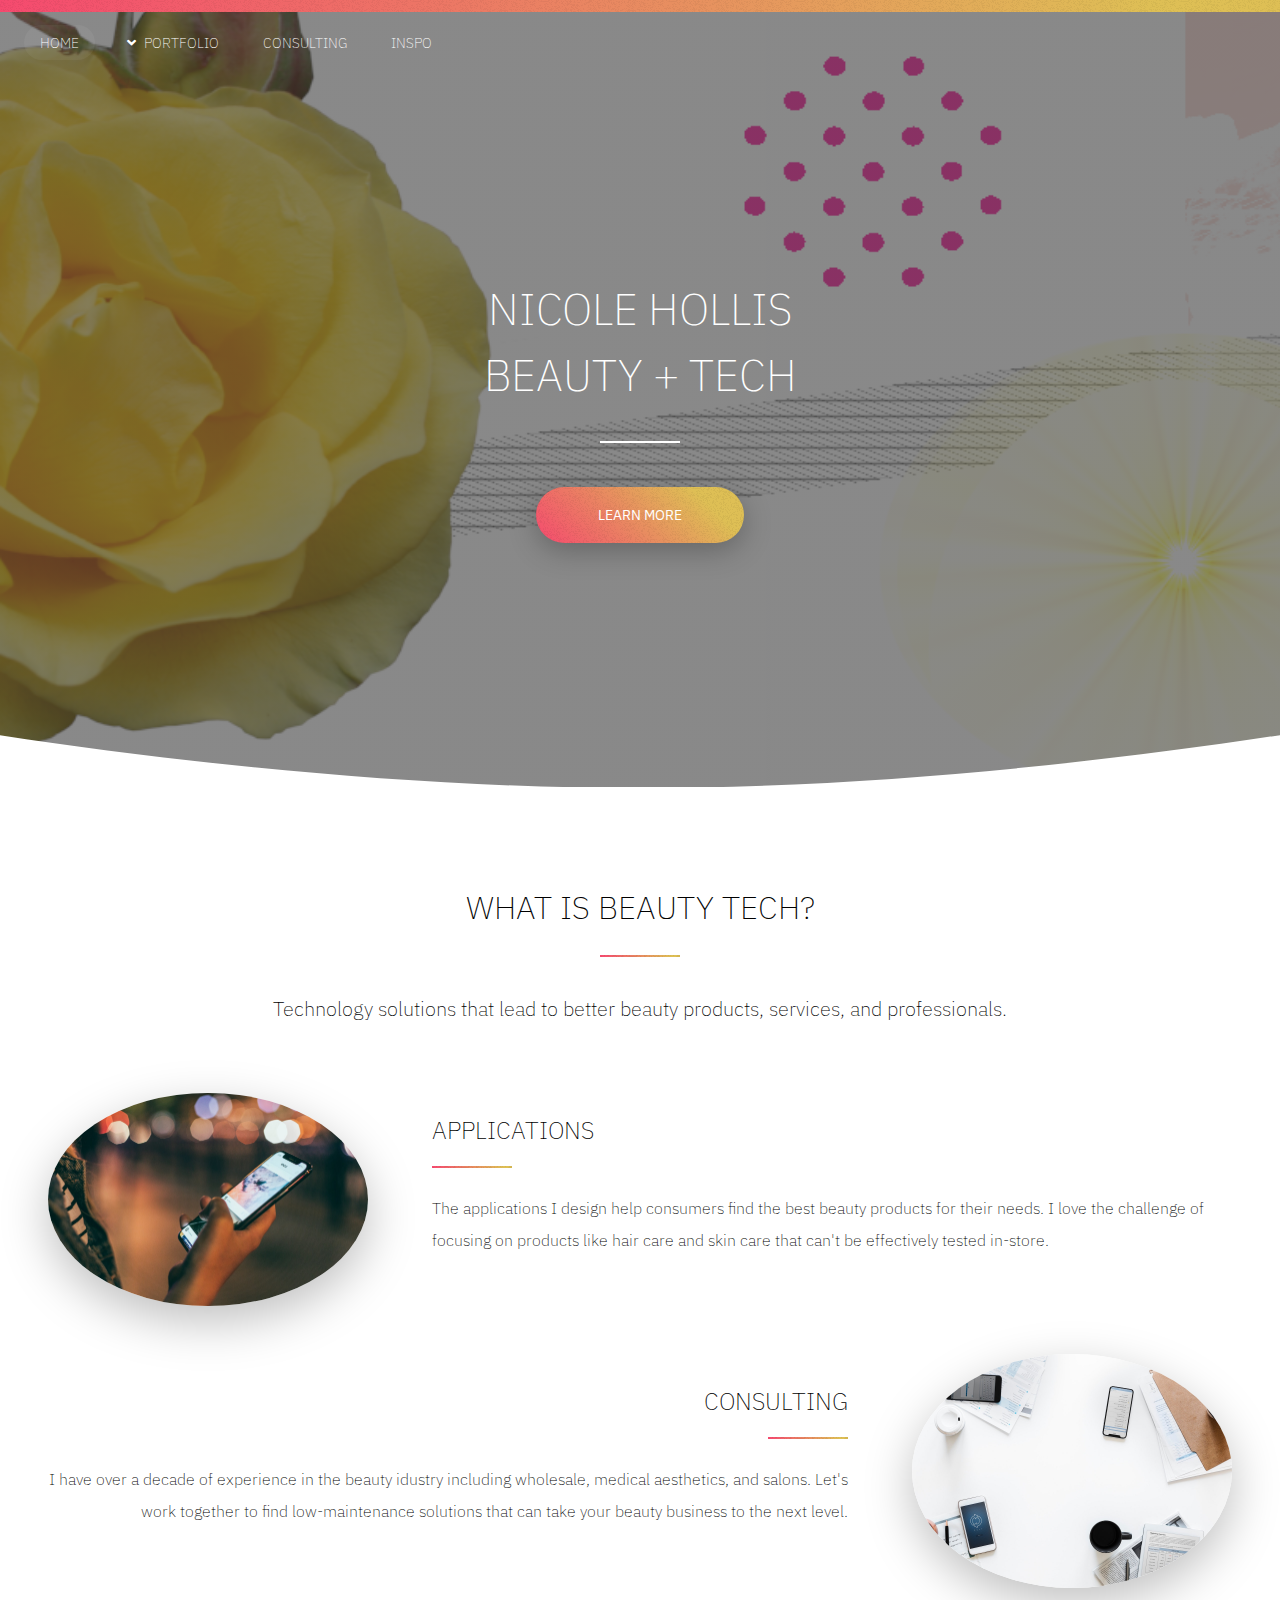
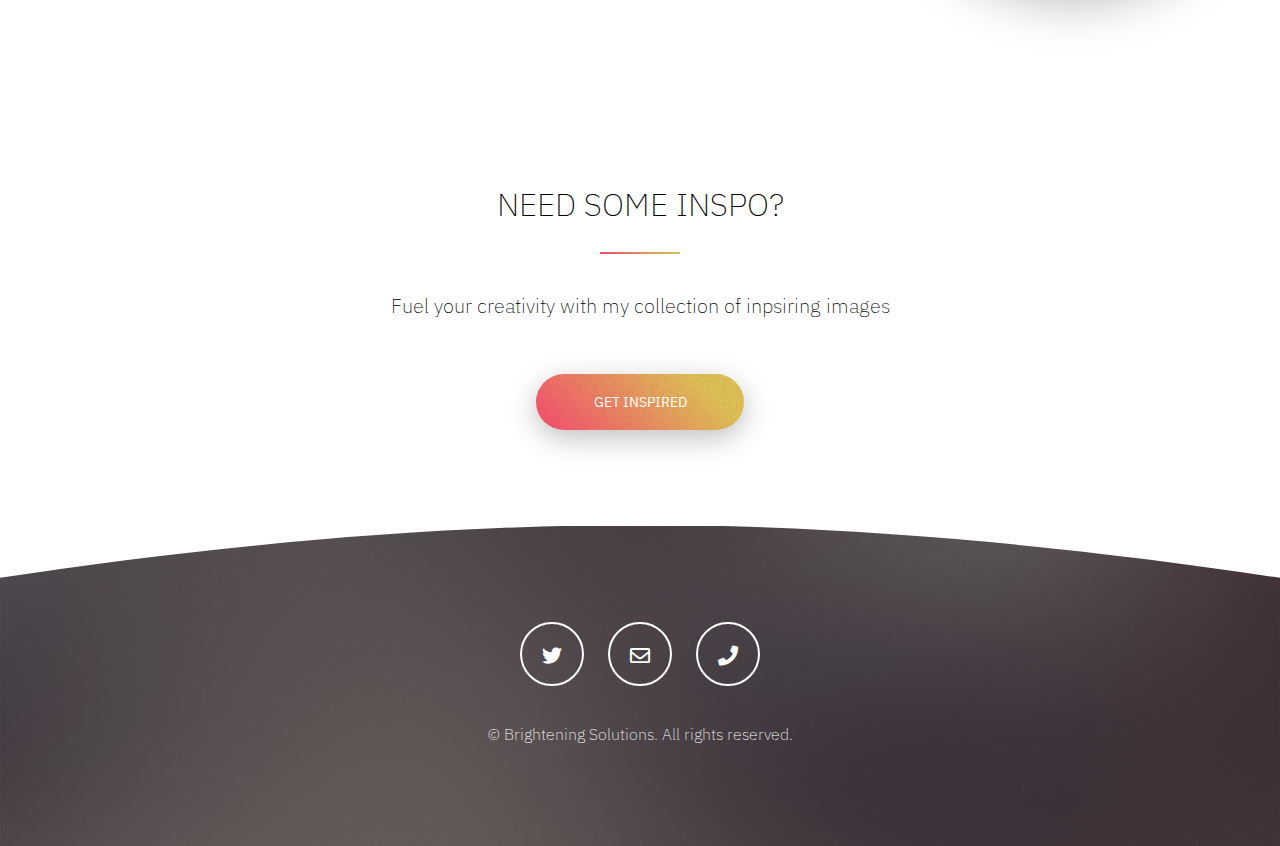
==== commit d57988cd: "Created new branch to publish" ====
--- a/orange/index.html
+++ b/orange/index.html
@@ -30,8 +30,8 @@
 					<li>
 						<a href="#" class="icon solid fa-angle-down">Portfolio</a>
 						<ul>
-							<li><a href="#">Consumer</a></li>
-							<li><a href="#">Enterprise</a></li>
+							<li><a href="https://github.com/beautytechy" target="_blank">Github</a></li>
+							<li><a href="#applications">Applications</a></li>
 							<li><a href="#">Just for Fun</a></li>
 							<li>
 								<!-- <a href="#">Submenu</a> -->
@@ -44,8 +44,8 @@
 							</li>
 						</ul>
 					</li>
-					<li><a href="generic.html">Consulting</a></li>
-					<li><a href="elements.html">Inspo</a></li>
+					<li><a href="#consulting">Consulting</a></li>
+					<li><a href="#inspo">Inspo</a></li>
 				</ul>
 			</nav>
 
@@ -61,7 +61,7 @@
 
 				</header>
 				<ul class="actions special">
-					<li><a href="#first" class="button primary wide scrolly">View Portfolio</a></li>
+					<li><a href="#first" class="button primary wide scrolly">Learn More</a></li>
 				</ul>
 			</div>
 		</section>
@@ -74,22 +74,22 @@
 					<p>Technology solutions that lead to better beauty products, services, and professionals.</p>
 				</header>
 				<div class="spotlights">
-					<section>
+					<section id="applications">
 						<div class="image"><img src="images/app-image.jpg" alt="" /></div>
 						<div class="content">
 							<header class="major">
 								<h3>Applications</h3>
 							</header>
-							<p>The applications I design help consumers sort find the best beauty care products for their needs. Products like hair care and skin care that can't be tested in-store. </p>
+							<p>The applications I design help consumers find the best beauty products for their needs. I love the challenge of focusing on products like hair care and skin care that can't be effectively tested in-store. </p>
 						</div>
 					</section>
-					<section>
+					<section id="consulting">
 						<div class="image"><img src="images/consulting-image.jpg" alt="" /></div>
 						<div class="content">
 							<header class="major">
 								<h3>Consulting</h3>
 							</header>
-							<p>I have over a decade of experience in the beauty idustry including hands-on experience in salons, spas, and consumer retail. Let's work together to find low-maintenance solutions that can take your beauty business to the next level. </p>
+							<p>I have over a decade of experience in the beauty idustry including wholesale, medical aesthetics, and salons. Let's work together to find low-maintenance solutions that can take your beauty business to the next level. </p>
 						</div>
 					</section>
 				</div>
@@ -97,7 +97,7 @@
 		</section>
 
 		<!-- Section -->
-		<section class="wrapper style2 alt">
+		<!-- <section class="wrapper style2 alt">
 			<div class="inner">
 				<header class="major special">
 					<h2>Why beauty is moving online</h2>
@@ -131,7 +131,7 @@
 					</ul>
 				</div>
 			</div>
-		</section>
+		</section> -->
 
 		<!-- Section -->
 		<section class="wrapper style1">
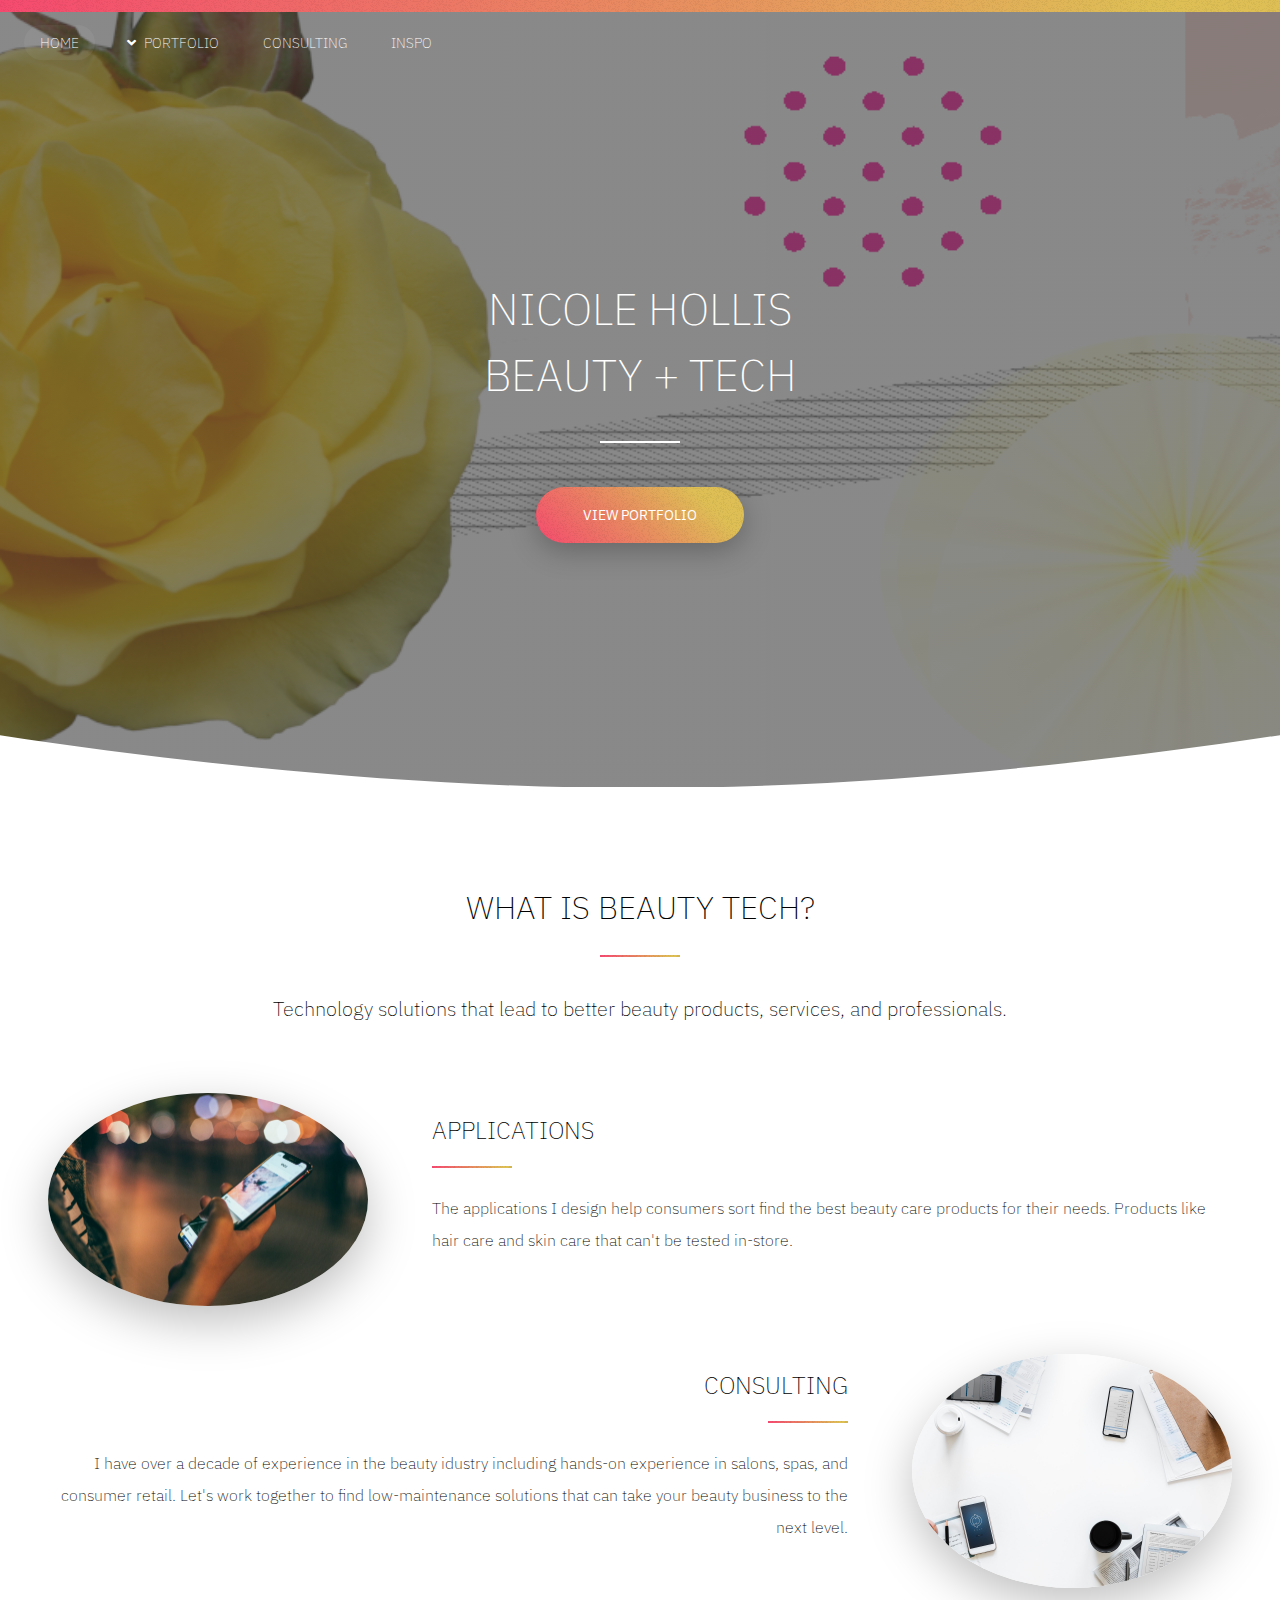
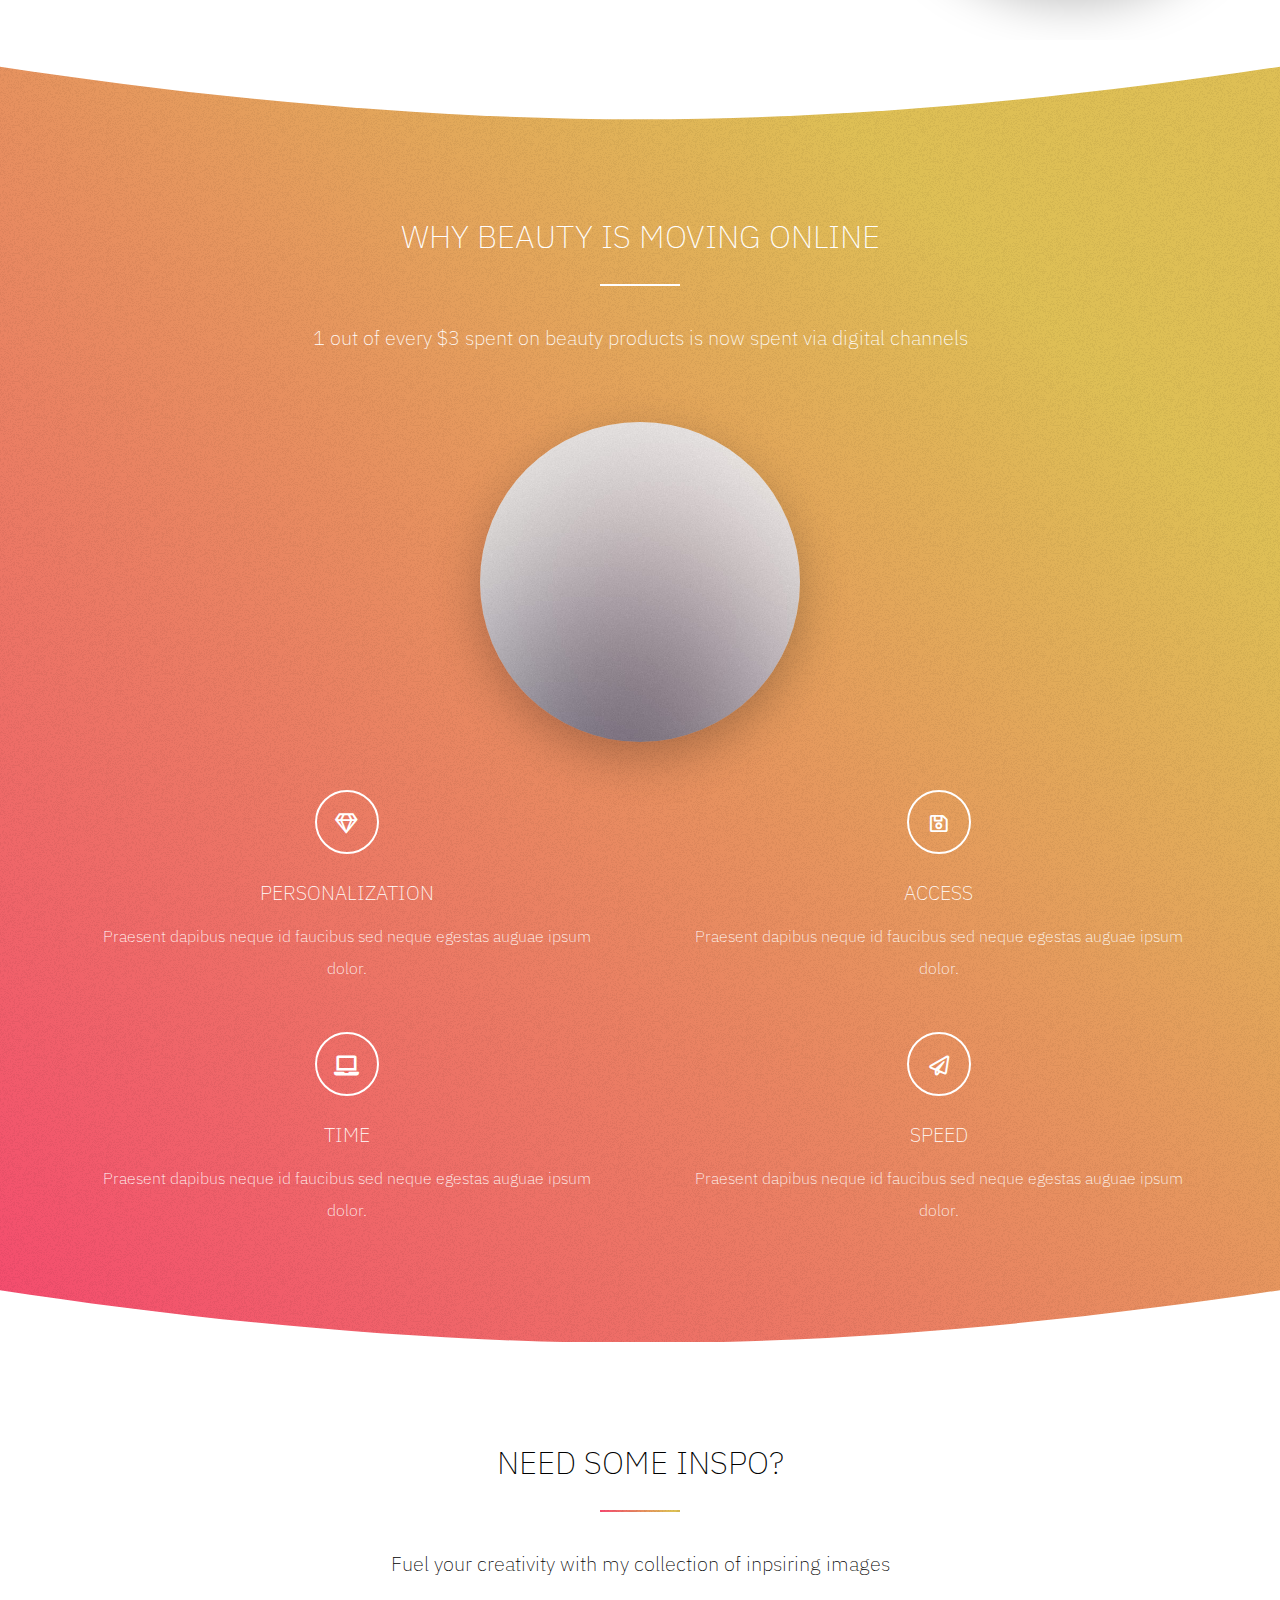
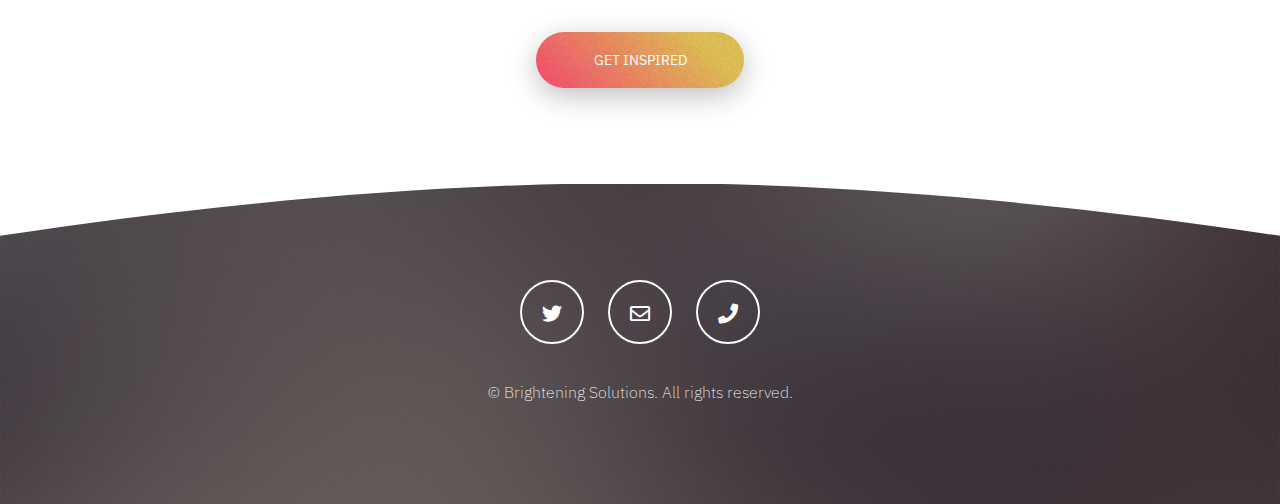
==== commit 6c040a92: "Merge 135e32de11e5703a11021e607437266cbf267c01 into b3729c168616f4b07ecb39a6d5b8e78ce6a3b737" ====
--- a/orange/index.html
+++ b/orange/index.html
@@ -30,8 +30,8 @@
 					<li>
 						<a href="#" class="icon solid fa-angle-down">Portfolio</a>
 						<ul>
-							<li><a href="https://github.com/beautytechy" target="_blank">Github</a></li>
-							<li><a href="#applications">Applications</a></li>
+							<li><a href="#">Consumer</a></li>
+							<li><a href="#">Enterprise</a></li>
 							<li><a href="#">Just for Fun</a></li>
 							<li>
 								<!-- <a href="#">Submenu</a> -->
@@ -44,8 +44,8 @@
 							</li>
 						</ul>
 					</li>
-					<li><a href="#consulting">Consulting</a></li>
-					<li><a href="#inspo">Inspo</a></li>
+					<li><a href="generic.html">Consulting</a></li>
+					<li><a href="elements.html">Inspo</a></li>
 				</ul>
 			</nav>
 
@@ -61,7 +61,7 @@
 
 				</header>
 				<ul class="actions special">
-					<li><a href="#first" class="button primary wide scrolly">Learn More</a></li>
+					<li><a href="#first" class="button primary wide scrolly">View Portfolio</a></li>
 				</ul>
 			</div>
 		</section>
@@ -74,22 +74,22 @@
 					<p>Technology solutions that lead to better beauty products, services, and professionals.</p>
 				</header>
 				<div class="spotlights">
-					<section id="applications">
+					<section>
 						<div class="image"><img src="images/app-image.jpg" alt="" /></div>
 						<div class="content">
 							<header class="major">
 								<h3>Applications</h3>
 							</header>
-							<p>The applications I design help consumers find the best beauty products for their needs. I love the challenge of focusing on products like hair care and skin care that can't be effectively tested in-store. </p>
+							<p>The applications I design help consumers sort find the best beauty care products for their needs. Products like hair care and skin care that can't be tested in-store. </p>
 						</div>
 					</section>
-					<section id="consulting">
+					<section>
 						<div class="image"><img src="images/consulting-image.jpg" alt="" /></div>
 						<div class="content">
 							<header class="major">
 								<h3>Consulting</h3>
 							</header>
-							<p>I have over a decade of experience in the beauty idustry including wholesale, medical aesthetics, and salons. Let's work together to find low-maintenance solutions that can take your beauty business to the next level. </p>
+							<p>I have over a decade of experience in the beauty idustry including hands-on experience in salons, spas, and consumer retail. Let's work together to find low-maintenance solutions that can take your beauty business to the next level. </p>
 						</div>
 					</section>
 				</div>
@@ -97,7 +97,7 @@
 		</section>
 
 		<!-- Section -->
-		<!-- <section class="wrapper style2 alt">
+		<section class="wrapper style2 alt">
 			<div class="inner">
 				<header class="major special">
 					<h2>Why beauty is moving online</h2>
@@ -131,7 +131,7 @@
 					</ul>
 				</div>
 			</div>
-		</section> -->
+		</section>
 
 		<!-- Section -->
 		<section class="wrapper style1">
